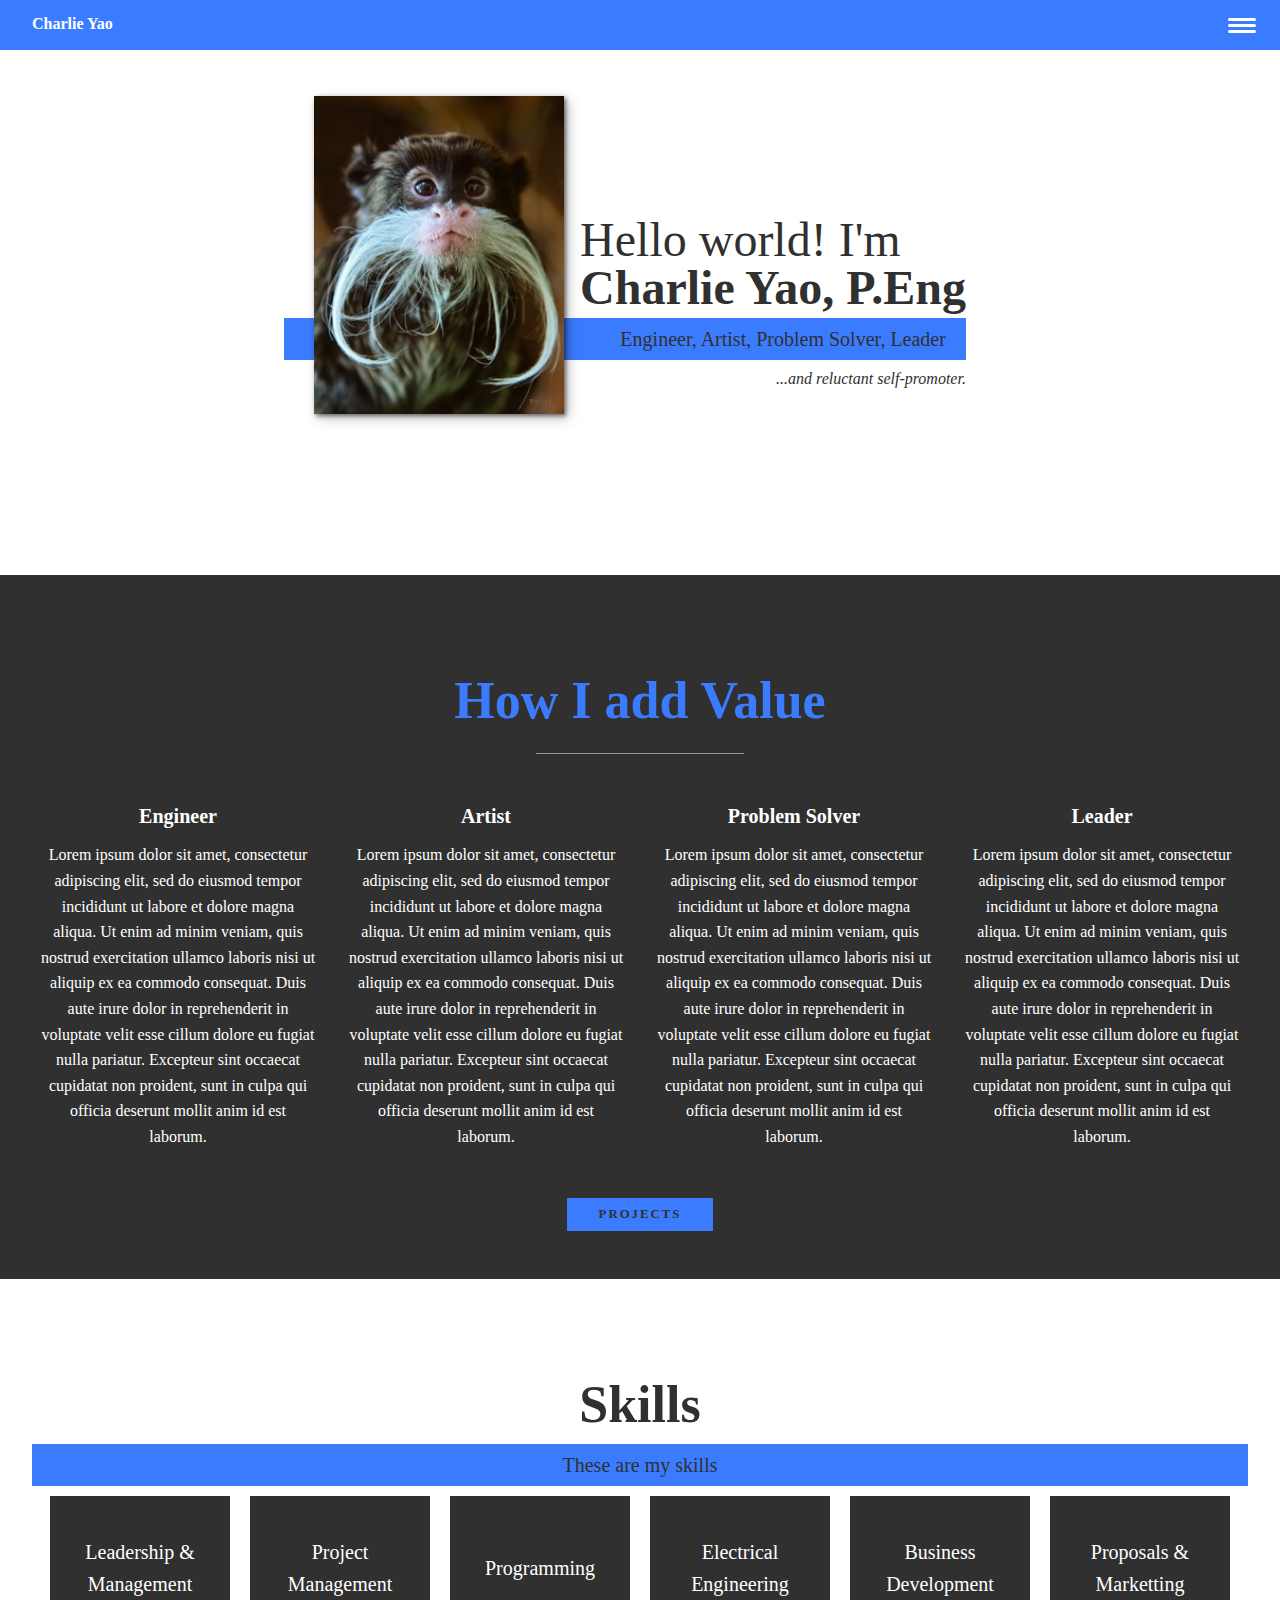
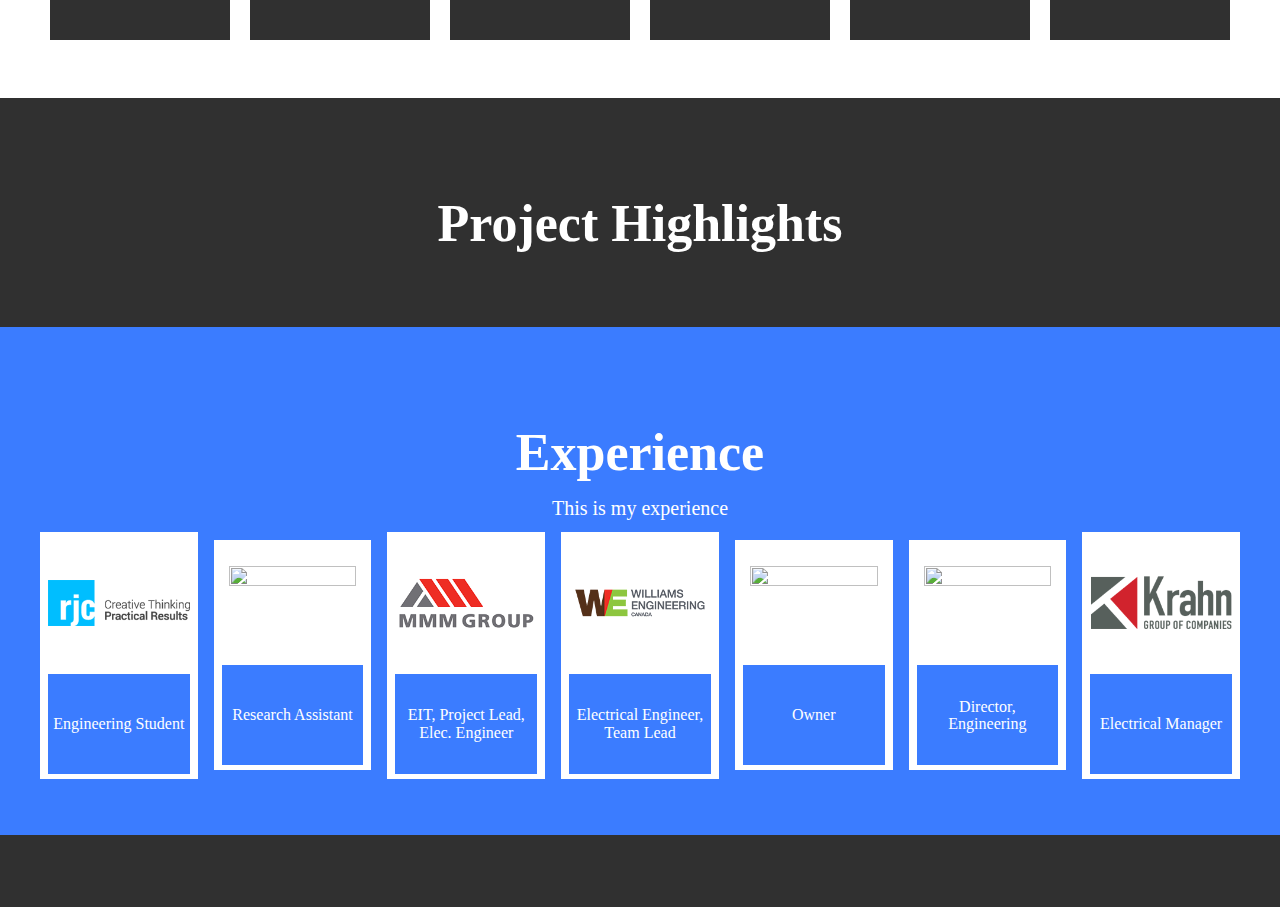
==== Index.html @ c40607ec "First GH commit" ====
<!DOCTYPE html>
<html lang= "en">
	<head>
		<meta charset="utf-8"/>
    <meta name="viewport" content="width=device-width, initial-scale=1.0"/>
    <meta http-equiv="X-UA-Compatible" content="ie=edge"/>
		<title>Charlie Yao</title>
		<link href="style_sheet.css" rel="stylesheet" type="text/css"/>
		<script src="https://kit.fontawesome.com/020c5d2908.js" crossorigin="anonymous"></script>
	</head>

	<body>

		<header>
			<div class= "container">

			<h1 class="logo"> Charlie Yao </h1>
			<button class="menu-toggle" role="button">

				<div class="hamburger"></div>

			</button>
			<nav class="site-nav site-nav--closed">
				<ul>
					<li><a href="#">Profile</a></li>
					<li><a href="#">Professional</a></li>
					<li><a href="#">Photography</a></li>
					<li><a href="#">Projects</a></li>
				</ul>
			</nav>
		</header>
		<main>

<!-- Introduction -->

			<section class = "intro" id="home">
				<h1 class="section__title section__title--intro">
						Hello world! I'm <strong> Charlie Yao, P.Eng </strong>
				</h1>
				<p class="section__subtitle section__subtitle--intro"> Engineer, Artist, Problem Solver, Leader</p>
				<p class="section__subtitle section__subtitle--subtext"> <em>...and reluctant self-promoter.</em></p>

				<img class = "intro__img" src="img\emperor-tamarin.jpg" alt="Portrait"/>

				<ul class = "intro__links">
					<li class="intro__link">
						<a class="intro__link" href="#">
							<i class="fas fa-phone-square"></i>
						</a>
					</li>
					<li class="intro__link">
						<a class="intro__link" href="#">
							<i class="fas fa-envelope-square"></i>
						</a>
					</li>
				<!-- </ul>
				<ul class="socialM-links"> -->
					<li class="intro__socialM-links__item">
						<a class="intro__socialM-links__item" href="https://www.linkedin.com/in/charlie-yao-38756723/" target="_blank">
							<i class="fab fa-linkedin"></i>
						</a>
					</li>
					<li class="intro__socialM-links__item">
						<a class="intro__socialM-links__item" href="https://github.com/yao-charlie" target="_blank">
							<i class="fab fa-github"></i>
						</a>
					</li>
				</ul>
			</section>

<!-- Characteristics -->
			<section class = "character" id="character">
				<h2 class = "section__title section__title--character"> How I add Value </h2>

				<div class = "character_slides">
					<div class = "character_slide">
						<h3>Engineer</h3>
						<p>Lorem ipsum dolor sit amet, consectetur adipiscing elit, sed do eiusmod tempor incididunt ut labore et dolore magna aliqua. Ut enim ad minim veniam, quis nostrud exercitation ullamco laboris nisi ut aliquip ex ea commodo consequat. Duis aute irure dolor in reprehenderit in voluptate velit esse cillum dolore eu fugiat nulla pariatur. Excepteur sint occaecat cupidatat non proident, sunt in culpa qui officia deserunt mollit anim id est laborum.</p>
					</div>

					<div class = "character_slide">
						<h3>Artist</h3>
						<p>Lorem ipsum dolor sit amet, consectetur adipiscing elit, sed do eiusmod tempor incididunt ut labore et dolore magna aliqua. Ut enim ad minim veniam, quis nostrud exercitation ullamco laboris nisi ut aliquip ex ea commodo consequat. Duis aute irure dolor in reprehenderit in voluptate velit esse cillum dolore eu fugiat nulla pariatur. Excepteur sint occaecat cupidatat non proident, sunt in culpa qui officia deserunt mollit anim id est laborum.</p>
					</div>

					<div class = "character_slide">
						<h3>Problem Solver</h3>
						<p>Lorem ipsum dolor sit amet, consectetur adipiscing elit, sed do eiusmod tempor incididunt ut labore et dolore magna aliqua. Ut enim ad minim veniam, quis nostrud exercitation ullamco laboris nisi ut aliquip ex ea commodo consequat. Duis aute irure dolor in reprehenderit in voluptate velit esse cillum dolore eu fugiat nulla pariatur. Excepteur sint occaecat cupidatat non proident, sunt in culpa qui officia deserunt mollit anim id est laborum.</p>
					</div>

					<div class = "character_slide">
						<h3>Leader</h3>
						<p>Lorem ipsum dolor sit amet, consectetur adipiscing elit, sed do eiusmod tempor incididunt ut labore et dolore magna aliqua. Ut enim ad minim veniam, quis nostrud exercitation ullamco laboris nisi ut aliquip ex ea commodo consequat. Duis aute irure dolor in reprehenderit in voluptate velit esse cillum dolore eu fugiat nulla pariatur. Excepteur sint occaecat cupidatat non proident, sunt in culpa qui officia deserunt mollit anim id est laborum.</p>
					</div>
				</div>
				<a href="#character" class="btn">Projects</a>
			</section>

<!-- Skills -->
			<section class = "skills" id="skills">
				<h2 class="section__title section__title--skills"> Skills </h2>
				<p class = "section__subtitle section__subtitle--skills">These are my skills</p>
				<div class = "skills__body">


 					<!-- <p class = "skills__item"> Code </p>

				  <p class = "skills__item"> Project Management </p>

					<p class = "skills__item"> Business Development </p>

				 	<p class = "skills__item"> Electrical Engineering</p>

					<p class = "skills__item"> Proposals </p>

					<p class = "skills__item"> Management </p> -->

					<div class = "skills__item" onclick="openLBox('skills__content__lightbox'); currentLBContent('skills__content__lightbox', 'skills__lightBox__container', 1)">
						<p>Leadership & Management</p>
					</div>
					<div class = "skills__item" onclick="openLBox('skills__content__lightbox'); currentLBContent('skills__content__lightbox', 'skills__lightBox__container', 2)">
						<p>Project Management</p>
					</div>
					<div class = "skills__item" onclick="openLBox('skills__content__lightbox'); currentLBContent('skills__content__lightbox', 'skills__lightBox__container', 3)">
						<p>Programming</p>
					</div>
					<div class = "skills__item" onclick="openLBox('skills__content__lightbox'); currentLBContent('skills__content__lightbox', 'skills__lightBox__container', 4)">
						<p>Electrical Engineering</p>
					</div>
					<div class = "skills__item" onclick="openLBox('skills__content__lightbox'); currentLBContent('skills__content__lightbox', 'skills__lightBox__container', 5)">
						<p>Business Development</p>
					</div>
					<div class = "skills__item" onclick="openLBox('skills__content__lightbox'); currentLBContent('skills__content__lightbox', 'skills__lightBox__container', 6)">
						<p>Proposals & Marketting</p>
					</div>


					<div id = 'skills__content__lightbox' class = lightBox onclick="closeLBox('skills__content__lightbox')">
						<div class = "skills__lightBox__container lightBox__container">
							<div class = "lightBox__container__window">
								<p class ="lightBox__container__title">Leadership & Management</p>
								<div class = "lightBox__container__content">
									<div class = "lightBox__container__item">
										<ul>
											<li>1</li>
											<li>2</li>
										</ul>
									</div>
									<div class = "lightBox__container__item">
										<ul>
											<li>1</li>
											<li>2</li>
										</ul>
									</div>

								</div>
							</div>
						</div>

						<div class = "skills__lightBox__container lightBox__container">
							<div class = "lightBox__container__window">
								<p class ="lightBox__container__title">Project Management</p>
								<div class = "lightBox__container__content">
									<div class = "lightBox__container__item">
										<ul>
											<li>1</li>
											<li>2</li>
										</ul>
									</div>
									<div class = "lightBox__container__item">
										<ul>
											<li>1</li>
											<li>2</li>
										</ul>
									</div>
								</div>
							</div>
						</div>

						<div class = "skills__lightBox__container lightBox__container">
							<div class = "lightBox__container__window">
								<p class ="lightBox__container__title">Programming</p>
								<div class = "lightBox__container__content">
									<div class = "lightBox__container__item">
										<ul>
											<li>1</li>
											<li>2</li>
										</ul>
									</div>
									<div class = "lightBox__container__item">
										<ul>
											<li>1</li>
											<li>2</li>
										</ul>
									</div>
								</div>
							</div>
						</div>
						<div class = "skills__lightBox__container lightBox__container">
							<div class = "lightBox__container__window">
								<p class ="lightBox__container__title">Electrical Engineering</p>
								<div class = "lightBox__container__content">
									<div class = "lightBox__container__item">
										<ul>
											<li>1</li>
											<li>2</li>
										</ul>
									</div>
									<div class = "lightBox__container__item">
										<ul>
											<li>1</li>
											<li>2</li>
										</ul>
									</div>
								</div>
							</div>
						</div>
						<div class = "skills__lightBox__container lightBox__container">
							<div class = "lightBox__container__window">
								<p class ="lightBox__container__title">Business Development</p>
								<div class = "lightBox__container__content">
									<div class = "lightBox__container__item">
										<ul>
											<li>1</li>
											<li>2</li>
										</ul>
									</div>
									<div class = "lightBox__container__item">
										<ul>
											<li>1</li>
											<li>2</li>
										</ul>
									</div>
								</div>
							</div>
						</div>
						<div class = "skills__lightBox__container lightBox__container">
							<div class = "lightBox__container__window">
								<p class ="lightBox__container__title">Proposals & Marketting</p>
								<div class = "lightBox__container__content">
									<div class = "lightBox__container__item">
										<ul>
											<li>1</li>
											<li>2</li>
										</ul>
									</div>
									<div class = "lightBox__container__item">
										<ul>
											<li>1</li>
											<li>2</li>
										</ul>
									</div>
								</div>
							</div>
						</div>
					</div>

				</div>
			</section>


<!-- Projects -->
			<section class = "projects" id="projects">
				<h2 class="section__title section__title--projects"> Project Highlights </h2>
				<!-- <p class = "section__subtitle section__subtitle--projects">Here are my projects</p> -->
				<div class = "projects__body">

					<!-- Project item 1 -->
					<a href="#" class = "projects__item">
						<img src="https://picsum.photos/400?random=1" alt="" class="projects__img">
					</a>

					<!-- Project item 2 -->
					<a href="#" class = "projects__item">
						<img src="https://picsum.photos/400?random=2" alt="" class="projects__img">
					</a>

					<!-- Project item 3 -->
					<a href="#" class = "projects__item">
						<img src="https://picsum.photos/400?random=3" alt="" class="projects__img">
					</a>

					<!-- Project item 4 -->
					<a href="#" class = "projects__item">
						<img src="https://picsum.photos/400?random=4" alt="" class="projects__img">
					</a>

					<!-- Project item 5 -->
					<a href="#" class = "projects__item">
						<img src="https://picsum.photos/400?random=5" alt="" class="projects__img">
					</a>

					<!-- Project item 6 -->
					<a href="#" class = "projects__item">
						<img src="https://picsum.photos/400?random=6" alt="" class="projects__img">
					</a>
				</div>
			</section>


<!-- Experience -->
			<section class = "experience" id="experience">
				<h2 class="section__title section__title--experience"> Experience </h2>
				<p class = "section__subtitle section__subtitle--experience">This is my experience</p>
				<div class = "experience__body">

					<div class = "experience__item" onclick="openLBox('experience__content__lightbox'); currentLBContent('experience__content__lightbox', 'experience__lightBox__container', 1)">
						<div>
							<img src="ext_logos\RJC.png" alt="" class="experience__img">
						</div>
						<div class="experience__subitem">
							<div class="experience__subitem__text">
								<p>Engineering Student</p>
							</div>
						</div>
					</div>

					<div class = "experience__item" onclick="openLBox('experience__content__lightbox'); currentLBContent('experience__content__lightbox', 'experience__lightBox__container', 2)">
						<div>
							<img class="experience__img" id="Logo__UBC" src="ext_logos\UBC.png" alt="" >
						</div>
						<div class="experience__subitem">
							<div class="experience__subitem__text">
								<p>Research Assistant</p>
							</div>
						</div>
					</div>

					<div class = "experience__item" onclick="openLBox('experience__content__lightbox'); currentLBContent('experience__content__lightbox', 'experience__lightBox__container', 3)">
						<div>
							<img src="ext_logos\MMMGroup.png" alt="" class="experience__img">
						</div>
						<div class="experience__subitem">
							<div class="experience__subitem__text">
								<p>EIT, Project Lead,	Elec. Engineer </p>
							</div>
						</div>
					</div>

					<div class = "experience__item" onclick="openLBox('experience__content__lightbox'); currentLBContent('experience__content__lightbox', 'experience__lightBox__container', 4)">
						<div>
							<img src="ext_logos\WilliamsEngineering.png" alt="" class="experience__img">
						</div>
						<div class="experience__subitem">
							<div class="experience__subitem__text">
								<p>Electrical Engineer,	Team Lead</p>
							</div>
						</div>
					</div>

					<div class = "experience__item" onclick="openLBox('experience__content__lightbox'); currentLBContent('experience__content__lightbox', 'experience__lightBox__container', 5)">
						<div>
							<img src="ext_logos\CYao.png" alt="" class="experience__img">
						</div>
						<div class="experience__subitem">
							<div class="experience__subitem__text">
								<p>Owner</p>
							</div>
						</div>
					</div>

					<div class = "experience__item" onclick="openLBox('experience__content__lightbox'); currentLBContent('experience__content__lightbox', 'experience__lightBox__container', 6)">
						<div>
							<img src="ext_logos\Omicron.png" alt="" class="experience__img">
						</div>
						<div class="experience__subitem">
							<div class="experience__subitem__text">
								<p>Director, Engineering</p>
							</div>
						</div>
					</div>

					<div class = "experience__item" onclick="openLBox('experience__content__lightbox'); currentLBContent('experience__content__lightbox', 'experience__lightBox__container', 7)">
						<div>
							<img src="ext_logos\krahn.png" alt="" class="experience__img">
						</div>
						<div class="experience__subitem">
							<div class="experience__subitem__text">
								<p>Electrical Manager</p>
							</div>
						</div>
					</div>

					<div id = 'experience__content__lightbox' class = lightBox onclick="closeLBox('experience__content__lightbox')">
						<div class = "experience__lightBox__container lightBox__container">
							<div class = "lightBox__container__window">
								<p class ="lightBox__container__title">Reed Jones Christoffersen, Consulting Engineers</p>
								<div class = "lightBox__container__content">
									<div class = "lightBox__container__item">
										<ul>
											<li>1</li>
											<li>2</li>
										</ul>
									</div>
									<div class = "lightBox__container__item">
										<ul>
											<li>1</li>
											<li>2</li>
										</ul>
									</div>
								</div>
							</div>
						</div>
						<div class = "experience__lightBox__container lightBox__container">
							<div class = "lightBox__container__window">
								<p class ="lightBox__container__title">University of British Columbia</p>
								<div class = "lightBox__container__content">
									<div class = "lightBox__container__item">
										<ul>
											<li>1</li>
											<li>2</li>
										</ul>
									</div>
									<div class = "lightBox__container__item">
										<ul>
											<li>1</li>
											<li>2</li>
										</ul>
									</div>
								</div>
							</div>
						</div>
						<div class = "experience__lightBox__container lightBox__container">
							<div class = "lightBox__container__window">
								<p class ="lightBox__container__title">MMM Group Ltd.</p>
								<div class = "lightBox__container__content">
									<div class = "lightBox__container__item">
										<ul>
											<li>1</li>
											<li>2</li>
										</ul>
									</div>
									<div class = "lightBox__container__item">
										<ul>
											<li>1</li>
											<li>2</li>
										</ul>
									</div>
								</div>
							</div>
						</div>
						<div class = "experience__lightBox__container lightBox__container">
							<div class = "lightBox__container__window">
								<p class ="lightBox__container__title">Williams Engineering Canada</p>
								<div class = "lightBox__container__content">
									<div class = "lightBox__container__item">
										<ul>
											<li>1</li>
											<li>2</li>
										</ul>
									</div>
									<div class = "lightBox__container__item">
										<ul>
											<li>1</li>
											<li>2</li>
										</ul>
									</div>
								</div>
							</div>
						</div>
						<div class = "experience__lightBox__container lightBox__container">
							<div class = "lightBox__container__window">
								<p class ="lightBox__container__title">CYao Photography</p>
								<div class = "lightBox__container__content">
									<div class = "lightBox__container__item">
										<ul>
											<li>1</li>
											<li>2</li>
										</ul>
									</div>
									<div class = "lightBox__container__item">
										<ul>
											<li>1</li>
											<li>2</li>
										</ul>
									</div>
								</div>
							</div>
						</div>
						<div class = "experience__lightBox__container lightBox__container">
							<div class = "lightBox__container__window">
								<p class ="lightBox__container__title">Omicron - Architectural, Engineering, Construction</p>
								<div class = "lightBox__container__content">
									<div class = "lightBox__container__item">
										<ul>
											<li>1</li>
											<li>2</li>
										</ul>
									</div>
									<div class = "lightBox__container__item">
										<ul>
											<li>1</li>
											<li>2</li>
										</ul>
									</div>
								</div>
							</div>
						</div>
						<div class = "experience__lightBox__container lightBox__container">
							<div class = "lightBox__container__window">
								<p class ="lightBox__container__title">Krahn Group - KD Electrical Ltd.</p>
								<div class = "lightBox__container__content">
									<div class = "lightBox__container__item">
										<ul>
											<li>1</li>
											<li>2</li>
										</ul>
									</div>
									<div class = "lightBox__container__item">
										<ul>
											<li>1</li>
											<li>2</li>
										</ul>
									</div>
								</div>
							</div>
						</div>

					</div>
				</div>
			</section>


		</main>

<!-- Footer -->
		<footer class="footer">

			<ul class = "footer__links">
				<li class="footer__link">
					<a class="footer__link" href="#">
						<i class="fas fa-phone-square"></i>
					</a>
				</li>
				<li class="footer__link">
					<a class="footer__link" href="#">
						<i class="fas fa-envelope-square"></i>
					</a>
				</li>
			<!-- </ul>

			<ul class = "footer__socialM-links"> -->
				<li class="footer__socialM-links__item">
					<a class="footer__socialM-links__item" href="https://www.linkedin.com/in/charlie-yao-38756723/" target="_blank">
						<i class="fab fa-linkedin"></i>
					</a>
				</li>
				<li class="footer__socialM-links__item">
					<a class="footer__socialM-links__item" href="https://github.com/yao-charlie" target="_blank">
						<i class="fab fa-github"></i>
					</a>
				</li>



			</ul>
		</footer>
		<script src="scripts\hamburger.js"></script>
		<script src="scripts\lightbox.js"></script>
	</body>
</html>
---- style_sheet.css ----
/* Table of Contents */
  /* Fonts */
  /* Custom Properties*/
  /* General */
  /* Typopgraphy */
  /* Buttons */
  /* Header */
  /* Navigation Bar */
  /* Intro */
  /* Characteristics */
  /* Skills */
  /* Projects */
  /* Experience */
  /* Specifics */




/*******
Fonts
*********/


/*******
 Custom Properties
*********/
*,
*::before,
*::after{
  box-sizing: border-box;
}

:root {
  --ff-primary: Tahoma;
  --ff-secondary: Times;

  --fw-reg: 300;
  --fw-bold: 900;

  --clr-light: #fff;
  --clr-dark: #303030;
  --clr-accent: #3b7cff;


  --fs-h1: 3rem;
  --fs-h2: 2.25rem;
  --fs-h3: 1.25rem;
  --fs-body: 1rem;
  --fs-subtext: .9rem;

  --bs: 0.25em 0.25em 0.75em rgba(0,0,0,.25),
        0.125em 0.125em 0.25em rgba(0,0,0,.5);

  --mq-1: 1000px;

}

@media (min-width: 750px){
  :root {
    --fs-h1: 3rem;
    --fs-h2: 3.25rem;
    --fs-h3: 1.25rem;
    --fs-body: 1rem;
  }
}

/*******
 General
*********/
section{
    padding: 3em 2em;
}

body {
  background: var(--clr-light);
  color: var(--clr-dark);
  margin: 0;
  font-family: var(--ff-primary);
  font-size: var(--fs-body);
  line-height: 1.6;
}


img{
  display: block;
  max-width: 100%;
}

strong {font-weight: var(--fw-bold)}

:focus {
  outline: 3px solid var(--clr-accent);
  outline-offset: 3px;
  z-index: 100;
}

/*******
 Buttons
*********/
.btn{
  display: inline-block;
  padding: .5em 2.5em;
  background: var(--clr-accent);
  color: var(--clr-dark);
  text-decoration: none;
  cursor: pointer;
  font-size: .8rem;
  text-transform: uppercase;
  letter-spacing: 2px;
  font-weight: var(--fw-bold);
  transition: transform 200ms ease-in-out;
}

.btn:hover{
  transform: scale(1.1);
}


.lightBox{
  display: none;
  position:fixed;
  z-index:50;
  background-color: rgba(0,0,0,.7);
  left:0;
  top:0;
  width: 100%;
  height: 100%;
  color: white;
  overflow: auto;
}

.lightBox__container{
  display: flex;
  justify-content: center;
  margin-top: 20%;
  margin-left: 10%;
  margin-right:10%;

}

@media (min-width: 1560px){
  .lightBox__container{
    margin-left: auto;
    margin-right:auto;
      max-width: 1300px;
  }
}

.lightBox__container__window{

  cursor: pointer;
  background-color: var(--clr-light);

}

.lightBox__container__title{
  color: var(--clr-light);
  font-size: var(--fs-h2);
  padding:1em;
  /* margin-bottom: 1em; */
  line-height: 110%;
  background: var(--clr-accent);
}

/* .lightBox__container__title::after{
  content: '';
  display: block;
  width: 6em;
  height: 1px;
  margin: 0.5em auto 1em;
  background: var(--clr-accent);
  opacity: 0.5;
} */

.lightBox__container__content{
  display: grid;
  grid-template-columns: repeat(auto-fit, minmax(200px, 1fr));
  max-width: 1200px;
  margin-left: auto;
  margin-right: auto;
  justify-content: center;
  color: var(--clr-dark);
}

.lightBox__container__item{

}

/*******
 Typopgraphy
*********/
h1,
h2,
h3 {
  line-height: 1;
  margin: 0;
}

h1 { font-size: var(--fs-h1)}
h2 { font-size: var(--fs-h2)}
h3 { font-size: var(--fs-h3)}

.section__title{
  margin-top:1em;
  margin-bottom: .25em;
}

.section__title--intro{
  font-weight: var(--fw-reg);
}

.section__title--intro strong{
  display: block;
}

.section__subtitle{
  margin:0;
  font-size: var(--fs-h3);
}

.section__subtitle--intro,
.section__subtitle--skills{
  background: var(--clr-accent);
  padding: .25em 1em;
  font-family: var(--ff-secondary);
}

.section__subtitle--subtext{
margin-bottom: 1em;
font-size: var(--fs-body);
}

.section__subtitle--projects{
  color:var(--clr-accent);
  font-weight: var(--fw-bold);
  margin-bottom: 2em;
}



/*******
 Header
*********/

.container {
  width: 95%;
  /* max-width: 1000px; */
  margin: 0 auto;


}

header {
  background: var(--clr-accent);
  color: var(--clr-light);
  padding: 1em 0 1.1em;
  position: fixed;
  min-width: 100%;
  max-width: 100%;
  z-index: 98;
  /* padding-bottom: 1em; */

}

header::after {
  content: "";
  clear: both;
  display: block;
}

.logo {
  float: left;
  font-size: 1rem;
  margin: 0;
  font-weight: 700;
}

.logo span {
  font-weight: 400;
}



/*******
Navigation Bar
*********/


.site-nav {
  position: fixed;
  top: 0;
  right: 0%;
  bottom: 0;
  width: 100%;
  background: var(--clr-accent);
  transform: translateX(100%);
  transition: transform ease-in-out 750ms;
  z-index:98;
}
.site-nav--open {
  transform: translateX(0);
}

@supports (clip-path: circle(0px)) {
  .site-nav {
    transform: none;
    clip-path: circle(0px at top right);
    transition: clip-path ease-in-out 700ms;
  }

  .site-nav.site-nav--closed {
    transition-delay: 200ms;
  }

  .site-nav--open {
    clip-path: circle(250% at top right);
  }
}

.site-nav ul {
  margin: 0;
  padding: 0;
  height: 100%;
  list-style: none;
  display: flex;
  flex-direction: column;
  justify-content: stretch;
}

.site-nav li {
  height: 100%;
}

.site-nav li:not(:last-child) {
  border-bottom: 1px solid var(--clr-light);
}

.site-nav a {
  color: var(--clr-dark);
  display: block;
  text-transform: uppercase;
  text-decoration: none;
  height: 100%;
  display: flex;
  align-items: center;
  justify-content: center;
  font-size: var(--fs-h3);
}

.site-nav a:hover,
.site-nav a:focus {
  background: var(--clr-dark);
  color: var(--clr-light);
}

.site-nav--icon {
  display: inline-block;
  font-size: 1.5em;
  margin-right: 1em;
  width: 1.1em;
  text-align: right;
  color: rgba(255, 255, 255, 0.4);
}

.menu-toggle {
  display: block;
  font-size: 1rem;
  border: 0;
  background: 0;
  padding: 1em;
  position: absolute;
  top: 0.5em;
  right: 0.5em;
  cursor: pointer;
  z-index: 99;
}

.menu-toggle:focus {
  outline: 2px solid var(--clr-dark);
}

.menu-toggle:hover{
  transform: scale(120%);
}

.open:focus {
  outline: 2px solid var(--clr-light);
}

.hamburger,
.hamburger::before,
.hamburger::after {
  content: "";
  display: block;
  background: var(--clr-light);
  height: 3px;
  width: 1.75em;
  border-radius: 3px;
  transition: transform ease-in-out 500ms, opacity linear 300ms;

}

.hamburger::before {
  transform: translateY(-6px);
}

.hamburger::after {
  transform: translateY(3px);
}

.hamburger:hover {
  /* transform: scale(130%); */
}

.open .hamburger {
  transform: rotate(45deg);
    z-index: 99;
}

.open .hamburger::before {
  opacity: 0;
}

.open .hamburger::after {
  transform: translateY(-3px) rotate(-90deg);
}

:root { --bezier: cubic-bezier(.34,.05,.52,1) }

/* demo 01 */
.menu-toggle {
  transition: transform var(--bezier) 250ms;
}

.menu-toggle.open:hover {
  transform: scale(1.2);
}

.site-nav a {
  transition: background var(--bezier) 150ms;
}

.open.menu-toggle:hover .hamburger  {
  transform: rotate(1.125turn);
}

.open .hamburger {
  transform: rotate(45deg);
}

/* for demo 2 */

.site-nav li {
  opacity: 0;
  transition: opacity 350ms linear;
}

.site-nav--open li {
  animation: fadeIn var(--bezier) 750ms forwards;
}

.site-nav--open li:nth-child(1) { animation-delay: 100ms; }
.site-nav--open li:nth-child(2) { animation-delay: 200ms; }
.site-nav--open li:nth-child(3) { animation-delay: 300ms; }
.site-nav--open li:nth-child(4) { animation-delay: 400ms; }
.site-nav--open li:nth-child(5) { animation-delay: 500ms; }

@keyframes fadeIn {
  0% { opacity: 0; transform: translateX(200px)}
  75% {opacity: .9; transform: translateX(0) }
  100% { opacity: 1; transform: translateX(0) }
}

@keyframes fadeOut {
  0% {  opacity: 1; transform: translateX(0); }
  70% { opacity: 0.1; }
  100% { opacity: 0; transform: translateX(500px)}
}

.site-nav--closed li {
  opacity: 1;
  animation: fadeOut var(--bezier) 500ms forwards;
}

.site-nav--closed li:nth-child(1) { animation-delay: 500ms; }
.site-nav--closed li:nth-child(2) { animation-delay: 400ms; }
.site-nav--closed li:nth-child(3) { animation-delay: 300ms; }
.site-nav--closed li:nth-child(4) { animation-delay: 200ms; }
.site-nav--closed li:nth-child(5) { animation-delay: 100ms; }


/*******
Intro
*********/

.intro {
  position:relative;
}

.intro__img{
  box-shadow: var(--bs);
  margin-left: auto;
  margin-right: auto;
}

.section__subtitle--subtext {
  text-align: right;
}

.intro a{
  color: inherit;
  text-decoration: none;
}

.intro__links,
.intro__socialM-links{
  list-style: none;
  display: flex;
  justify-content: center;
  margin:0em 0;
  padding: 1em;
  color: var(--clr-accent);
  font-size: var(--fs-h3);
}

.intro__link,
.intro__socialM-links__item {
  margin: 0 .2em;
}

.intro__link:hover,
.intro__socialM-links__item:hover {
  opacity: .7;
}



@media (min-width: 750px){
  .intro{
    padding-top: 6em;
    display: grid;
    width: min-content;
    margin:0 auto;
    grid-column-gap: 1em;
    grid-template-areas:
    "img title"
    "img subtitle";
    grid-template-columns: min-content max-content;
  }

  .intro__links,
  .intro__socialM-links{
    list-style: none;
    display: flex;
    justify-content: center;
    margin:0em 0;
    padding: 1em;
    position: relative;
    top: -2em;
  }

  .intro__img{
    grid-area: img;
    min-width: 250px;
    position: relative;
    z-index: 2;
  }

  .section__title--intro{
    margin-top: 1.5em;
    margin-bottom: 0;
    position: relative;
    top: 1em;

  }

  .section__subtitle--intro{
    align-self: start;
    grid-column: -1/1;
    grid-row: 2;
    text-align: right;
    position: relative;
    left: -1.5em;
    width: calc(100% + 1.5em);
  }

  .section__subtitle--subtext {
    align-self: start;
    grid-column: -1/1;
    grid-row: 3;
    position: relative;
    top: -3em;
  }

}

/*******
Characteristics
*********/

.character{
  background-color: var(--clr-dark);
  background-image: url(./img/DSC_0645.JPG);
  background-attachment: fixed;
  background-position: center;
  background-repeat: no-repeat;
  background-size: cover;
  background-blend-mode: multiply;
  color: var(--clr-light);
  text-align: center;
}

.section__title--character{
  color: var(--clr-accent);
  position: relative;
}

.section__title--character::after{
  content: '';
  display: block;
  width: 4em;
  height: 1px;
  margin: 0.5em auto 1em;
  background: var(--clr-light);
  opacity: 0.5;
}

.character_slides{
  margin-bottom: 2em;
}

.character_slide{
  max-width: 65ch;
  margin: 0 auto;
}

@media (min-width: 1000px) {
  .character_slides{
    display: flex;
    max-width: 1200px;
    margin-left: auto;
    margin-right: auto;
  }

  .character_slide + .character_slide{
    margin-left: 2em;
  }

}

/*******
Skills
*********/

.skills{
  background-color: var(--clr-light);
  text-align: center;

}

.skills__body{
  display: grid;
  grid-template-columns: repeat(auto-fit, minmax(165px, 1fr));
  max-width: 1200px;
  margin: 0 auto;
  justify-content: center;
}

.skills__item{
  display: flex;
  align-items: center;
  justify-content: center;
  max-width: 200px;
  font-size: var(--fs-h3);
  background-color: var(--clr-dark);
  color: var(--clr-light);
  margin: .5em;
  padding: 1em;
  min-height: 100px;
  vertical-align: middle;
  transition:
    transform 300ms cubic-bezier(.5, 0, .5, 1),
    opacity 250ms linear;
}

/* .skills__item__content{
  max-width: 400px;
  min-height: 100px;
  display: flex;
  font-size: var(--fs-h3);
  margin: 1em;
  padding: .5em;
  background: var(--clr-accent);
  color: var(--clr-light);
  z-index: -2;
  opacity: 0;
  transition:
    transform 750ms cubic-bezier(.5, 0, .5, 1),
    opacity 250ms linear;
} */

.skills__item:hover{
  transform: scale(1.1);
  cursor: pointer;
}

/* .skills__lightbox__content{
  font-size: var(--fs-h3);
} */

/*******
Projects
*********/

.projects{
  background-color: var(--clr-dark);
  color: var(--clr-light);
  text-align: center;
}


.projects__body{
  display:grid;
  grid-template-columns: repeat(auto-fit, minmax(165px, 1fr));
  max-width: 1200px;
  margin: 0 auto;
}

.projects__item{
  background: var(--clr-accent);
  overflow: hidden;
  margin:.5rem;
  max-width: 400px;

}

.projects__img{
  transition:
    transform 750ms cubic-bezier(.5, 0, .5, 1),
    opacity 250ms linear;

}
.projects__img:hover,
.projects__item:focus .projects__img{
  transform: scale(1.1);
  opacity: .75;

}

/*******
Experience
*********/

.experience{
  background-color: var(--clr-accent);
  text-align: center;
  color: var(--clr-light);
}

.experience__body{
  display: grid;
  grid-template-columns: repeat(auto-fit, minmax(140px, 1fr));
  max-width: 1280px;
  margin: 0 auto;
  align-items: center;
  justify-content: center;
}

.experience__img{

  width: 90%;
  height: 90%;
  margin: 0 auto;
}


.experience__item{
  display: grid;
  align-items: center;
  max-width: 400px;
  max-height: 400px;
  font-size: var(--fs-h3);
  background-color: var(--clr-light);
  color: var(--clr-dark);
  margin: .5rem;
  /* margin-top: auto;
  margin-bottom: 0; */
  padding: 0em;
  min-height:230px;
  vertical-align: middle;
  position:relative;
  transition:
    transform 300ms cubic-bezier(.5, 0, .5, 1),
    opacity 250ms linear;

}


.experience__item:hover{
  transform: scale(1.1);
  cursor: pointer;
}

/* .experience__subitem__img2{
  display:flex;
  justify-content: center;
  align-items: center;
} */
/* .experience__subitem__img2{
margin-top: auto;
margin-bottom: auto;
} */

/* .experience__subitem__img::after{
  content: '';
  display: block;
  width: 2em;
  height: 1px;
  margin: 0.5em auto 1em;
  background: var(--clr-light);
  opacity: 0.5;
} */

.experience__subitem{
  /* text-align: center; */

  margin-top: auto;
  margin-left: 5px;
  margin-right: 5px;


}

.experience__subitem__text{
  display: flex;
  justify-content: center;
  align-items: center;
  line-height: 110%;
  font-size: var(--fs-body);
  margin-top: auto;
  margin: 0 3px 5px 3px;
  padding: 5px;
  background: var(--clr-accent);
  color: var(--clr-light);
  min-height: 100px;

}

/* #Logo__UBC{
  width: 60%;
  height: 60%;
} */

/*******
Footer
*********/

.footer {
  background: var(--clr-dark);
  color: var(--clr-light);
  text-align:center;
  padding: 2.5em, 0;
  font-size: var(--fs-h3);
}

.footer a{
  color: inherit;
  text-decoration: none;
}

.footer__link:hover,
.footer__socialM-links__item:hover {
  opacity: .7;
}

.footer__links,
.footer__socialM-links{
  list-style: none;
  display: flex;
  justify-content: center;
  margin:0em 0;
  padding: 1em;
}

.footer__link,
.footer__socialM-links__item {
  margin: 0 .2em;
  /* padding: .1em; */
}


/*******
 Specifics
*********/
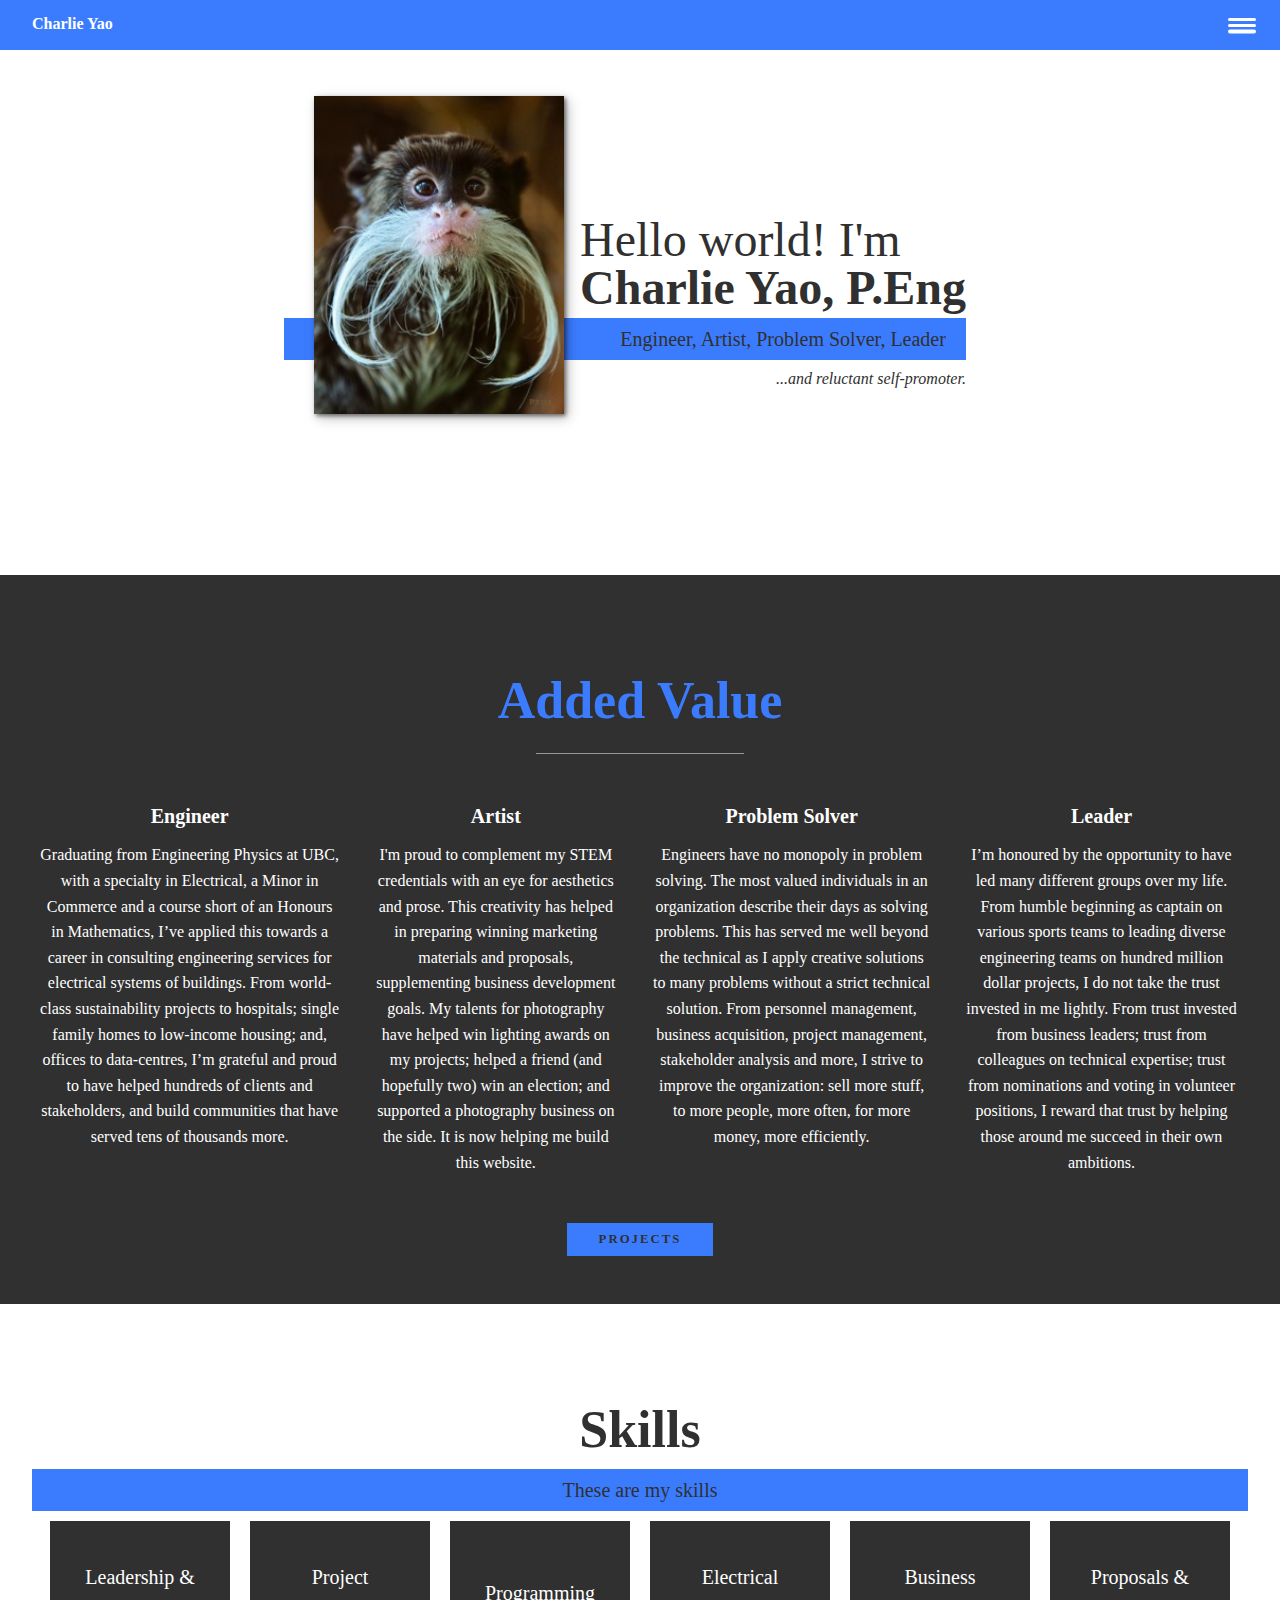
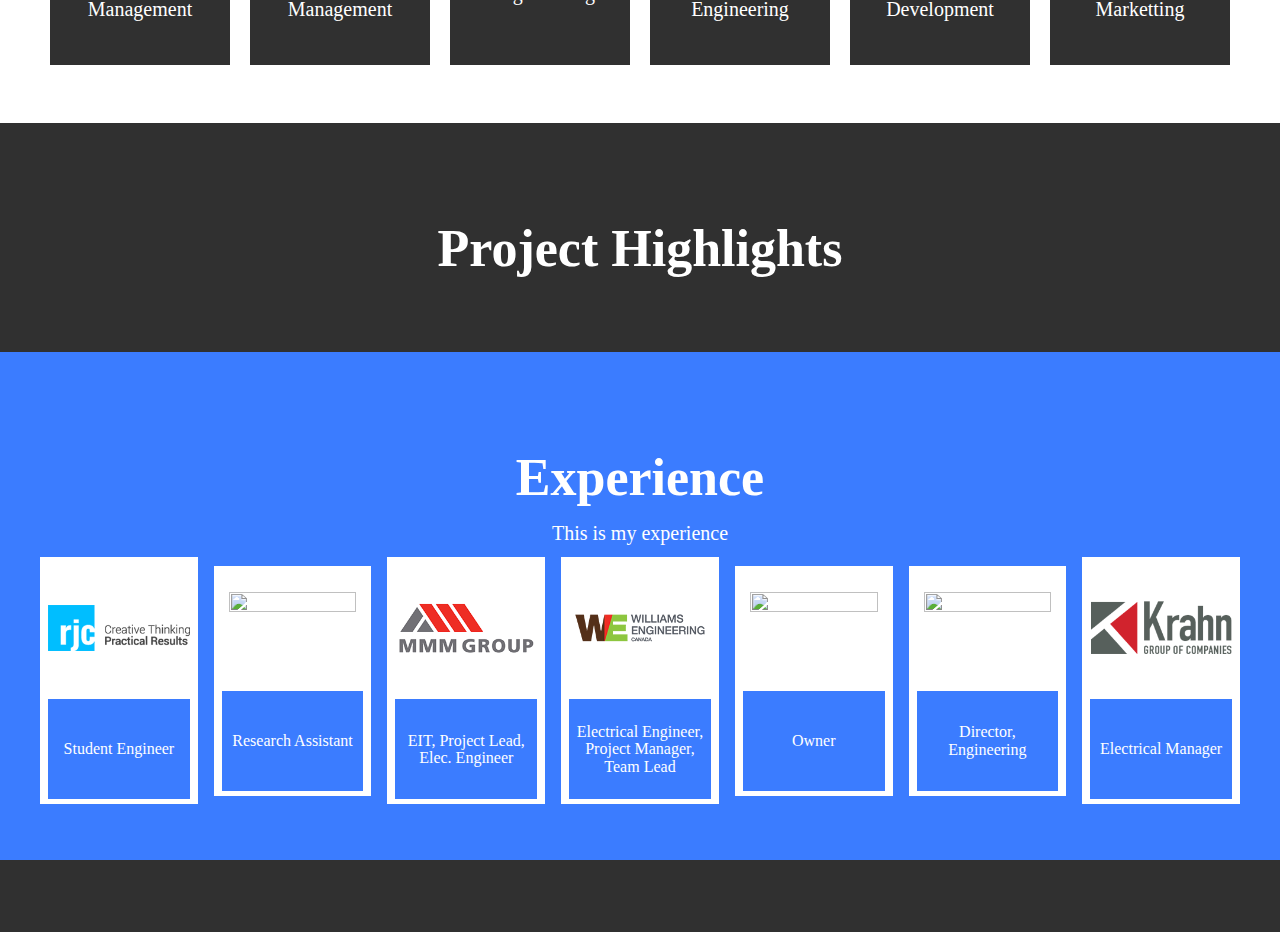
==== commit fd3e49ea: "Copy added. Template page added. Footer to bottom adjusted. Headers adjusted for lightboxes. Hamburg" ====
--- a/Index.html
+++ b/Index.html
@@ -9,12 +9,37 @@
 		<script src="https://kit.fontawesome.com/020c5d2908.js" crossorigin="anonymous"></script>
 	</head>
 
+<!-- TODO List -->
+<!--
+-Implement keyboard accessibility for lightboxes. Possibly use: <a href="#" onClick="return false;">
+-Implement phone/email links
+-Create project profile template, possibly script headers/footer/hamburger nav
+
+-Copy for highlighted projects:
+	-IHSC
+	-WIDC
+	-UniverCity Childcare
+	-UBC Supermileage
+	-Ecole au Coeur de L'ile?
+	-General Code?
+	-CYAO Photography website/business?
+	-Photography for Bowinn/Keith?
+	-Iceland trip?
+	-MTL/NYC trip?
+	-SEA trip?
+	-Misc Food?
+-->
+
+
+
 	<body>
-
+	<div id="page-container">
+	<div id="content-wrap">
 		<header>
 			<div class= "container">
 
-			<h1 class="logo"> Charlie Yao </h1>
+			<h1 class="logo"><a class="link_subtle" href="index.html">Charlie Yao</a></h1>
+
 			<button class="menu-toggle" role="button">
 
 				<div class="hamburger"></div>
@@ -70,27 +95,27 @@
 
 <!-- Characteristics -->
 			<section class = "character" id="character">
-				<h2 class = "section__title section__title--character"> How I add Value </h2>
+				<h2 class = "section__title section__title--character"> Added Value </h2>
 
 				<div class = "character_slides">
 					<div class = "character_slide">
 						<h3>Engineer</h3>
-						<p>Lorem ipsum dolor sit amet, consectetur adipiscing elit, sed do eiusmod tempor incididunt ut labore et dolore magna aliqua. Ut enim ad minim veniam, quis nostrud exercitation ullamco laboris nisi ut aliquip ex ea commodo consequat. Duis aute irure dolor in reprehenderit in voluptate velit esse cillum dolore eu fugiat nulla pariatur. Excepteur sint occaecat cupidatat non proident, sunt in culpa qui officia deserunt mollit anim id est laborum.</p>
+						<p>Graduating from Engineering Physics at UBC, with a specialty in Electrical, a Minor in Commerce and a course short of an Honours in Mathematics, I’ve applied this towards a career in consulting engineering services for electrical systems of buildings. From world-class sustainability projects to hospitals; single family homes to low-income housing; and, offices to data-centres, I’m grateful and proud to have helped hundreds of clients and stakeholders, and build communities that have served tens of thousands more.</p>
 					</div>
 
 					<div class = "character_slide">
 						<h3>Artist</h3>
-						<p>Lorem ipsum dolor sit amet, consectetur adipiscing elit, sed do eiusmod tempor incididunt ut labore et dolore magna aliqua. Ut enim ad minim veniam, quis nostrud exercitation ullamco laboris nisi ut aliquip ex ea commodo consequat. Duis aute irure dolor in reprehenderit in voluptate velit esse cillum dolore eu fugiat nulla pariatur. Excepteur sint occaecat cupidatat non proident, sunt in culpa qui officia deserunt mollit anim id est laborum.</p>
+						<p>I'm proud to complement my STEM credentials with an eye for aesthetics and prose. This creativity has helped in preparing winning marketing materials and proposals, supplementing business development goals. My talents for photography have helped win lighting awards on my projects; helped a friend (and hopefully two) win an election; and supported a photography business on the side. It is now helping me build this website.</p>
 					</div>
 
 					<div class = "character_slide">
 						<h3>Problem Solver</h3>
-						<p>Lorem ipsum dolor sit amet, consectetur adipiscing elit, sed do eiusmod tempor incididunt ut labore et dolore magna aliqua. Ut enim ad minim veniam, quis nostrud exercitation ullamco laboris nisi ut aliquip ex ea commodo consequat. Duis aute irure dolor in reprehenderit in voluptate velit esse cillum dolore eu fugiat nulla pariatur. Excepteur sint occaecat cupidatat non proident, sunt in culpa qui officia deserunt mollit anim id est laborum.</p>
+						<p>Engineers have no monopoly in problem solving. The most valued individuals in an organization describe their days as solving problems. This has served me well beyond the technical as I apply creative solutions to many problems without a strict technical solution. From personnel management, business acquisition, project management, stakeholder analysis and more, I strive to improve the organization: sell more stuff, to more people, more often, for more money, more efficiently.</p>
 					</div>
 
 					<div class = "character_slide">
 						<h3>Leader</h3>
-						<p>Lorem ipsum dolor sit amet, consectetur adipiscing elit, sed do eiusmod tempor incididunt ut labore et dolore magna aliqua. Ut enim ad minim veniam, quis nostrud exercitation ullamco laboris nisi ut aliquip ex ea commodo consequat. Duis aute irure dolor in reprehenderit in voluptate velit esse cillum dolore eu fugiat nulla pariatur. Excepteur sint occaecat cupidatat non proident, sunt in culpa qui officia deserunt mollit anim id est laborum.</p>
+						<p>I’m honoured by the opportunity to have led many different groups over my life. From humble beginning as captain on various sports teams to leading diverse engineering teams on hundred million dollar projects, I do not take the trust invested in me lightly. From trust invested from business leaders; trust from colleagues on technical expertise; trust from nominations and voting in volunteer positions, I reward that trust by helping those around me succeed in their own ambitions.</p>
 					</div>
 				</div>
 				<a href="#character" class="btn">Projects</a>
@@ -116,7 +141,7 @@
 					<p class = "skills__item"> Management </p> -->
 
 					<div class = "skills__item" onclick="openLBox('skills__content__lightbox'); currentLBContent('skills__content__lightbox', 'skills__lightBox__container', 1)">
-						<p>Leadership & Management</p>
+						<p>Leadership & Management</a></p>
 					</div>
 					<div class = "skills__item" onclick="openLBox('skills__content__lightbox'); currentLBContent('skills__content__lightbox', 'skills__lightBox__container', 2)">
 						<p>Project Management</p>
@@ -138,18 +163,25 @@
 					<div id = 'skills__content__lightbox' class = lightBox onclick="closeLBox('skills__content__lightbox')">
 						<div class = "skills__lightBox__container lightBox__container">
 							<div class = "lightBox__container__window">
-								<p class ="lightBox__container__title">Leadership & Management</p>
-								<div class = "lightBox__container__content">
-									<div class = "lightBox__container__item">
-										<ul>
-											<li>1</li>
-											<li>2</li>
-										</ul>
-									</div>
-									<div class = "lightBox__container__item">
-										<ul>
-											<li>1</li>
-											<li>2</li>
+								<h2 class ="lightBox__container__title">Leadership & Management</h2>
+								<h3 class ="lightBox__container__subtitle2">Highlights and Achievements</h3>
+								<div class = "lightBox__container__content">
+									<div class = "lightBox__container__item">
+										<ul>
+											<li>Led technical teams of up to twenty people</li>
+											<li>Responsible for financial performance of multiple engineering teams</li>
+											<li>Responsible for hiring, resource planning, growth planning of multiple engineering teams</li>
+											<li>Responsible for bringing business in the door</li>
+											<li>Forman/informal training on organizational behaviour and incentive structures</li>
+											<li>Extensive research to improve ERP systems/software</li>
+										</ul>
+									</div>
+									<div class = "lightBox__container__item">
+										<ul>
+											<li>Professional responsibilities of Director, Manager, Team Lead, Mentor</li>
+											<li>Voted to be President of the Engineering Physics Student Society for 2007-2008</li>
+											<li>Voted to be Provincial Chair of the Association of Consulting Engineers Young Professional Group for 2014</li>
+											<li>Outreach and fundraising leader for the UBC Supermileage Team for 2005-2006</li>
 										</ul>
 									</div>
 
@@ -159,18 +191,22 @@
 
 						<div class = "skills__lightBox__container lightBox__container">
 							<div class = "lightBox__container__window">
-								<p class ="lightBox__container__title">Project Management</p>
-								<div class = "lightBox__container__content">
-									<div class = "lightBox__container__item">
-										<ul>
-											<li>1</li>
-											<li>2</li>
-										</ul>
-									</div>
-									<div class = "lightBox__container__item">
-										<ul>
-											<li>1</li>
-											<li>2</li>
+								<h2 class ="lightBox__container__title">Project Management</h2>
+								<h3 class ="lightBox__container__subtitle2">Methodology and Responsibilities</h3>
+								<div class = "lightBox__container__content">
+									<div class = "lightBox__container__item">
+										<ul>
+											<li>Focus on resource planning, scheduling and stakeholder requirements</li>
+											<li>Focus on value creation for clients</li>
+											<li>Formal/informal training and practice including topics such as Waterfall, Agile, Lean, Integrated Project Delivery methods</li>
+											<li>Extensive research to improve and implement project management systems/software</li>
+										</ul>
+									</div>
+									<div class = "lightBox__container__item">
+										<ul>
+											<li>Responsible for the PM duties for MMM Group's technical teams for the $200M IHSC Project</li>
+											<li>Responsible for hundreds of projects from preliminary design to building occupancy</li>
+											<li>Responsible for multi-displinary teams when required</li>
 										</ul>
 									</div>
 								</div>
@@ -179,18 +215,25 @@
 
 						<div class = "skills__lightBox__container lightBox__container">
 							<div class = "lightBox__container__window">
-								<p class ="lightBox__container__title">Programming</p>
-								<div class = "lightBox__container__content">
-									<div class = "lightBox__container__item">
-										<ul>
-											<li>1</li>
-											<li>2</li>
-										</ul>
-									</div>
-									<div class = "lightBox__container__item">
-										<ul>
-											<li>1</li>
-											<li>2</li>
+								<h2 class ="lightBox__container__title">Programming</h2>
+								<h3 class ="lightBox__container__subtitle2">Design Philosophy and Languages</h3>
+								<div class = "lightBox__container__content">
+									<div class = "lightBox__container__item">
+										<ul>
+											<li>Define the problem, break it down to modular components with flow charts</li>
+											<li>Define data structures and algorithms with trade-offs</li>
+											<li>Define languages and frameworks which may be most applicable</li>
+											<li>Identify existing resources which may be repurposed</li>
+											<li>Execute, debug, maintain and likely iterate frequently</li>
+										</ul>
+									</div>
+									<div class = "lightBox__container__item">
+										<ul>
+											<li>Formal training with C++ and Assembly</li>
+											<li>Comfort with Python, HTML, CSS</li>
+											<li>Past experience with Matlab, Mathematica.</li>
+											<li>Familiarity/exposure with Java, Javascript, C#, Ruby, misc. esoteric langauges such as Rockstar or SonicPi</li>
+											<li>Enough experience with polyglotism to understand commonalities in many languages: datatypes, function declarations, control flow, etc.</li>
 										</ul>
 									</div>
 								</div>
@@ -198,18 +241,30 @@
 						</div>
 						<div class = "skills__lightBox__container lightBox__container">
 							<div class = "lightBox__container__window">
-								<p class ="lightBox__container__title">Electrical Engineering</p>
-								<div class = "lightBox__container__content">
-									<div class = "lightBox__container__item">
-										<ul>
-											<li>1</li>
-											<li>2</li>
-										</ul>
-									</div>
-									<div class = "lightBox__container__item">
-										<ul>
-											<li>1</li>
-											<li>2</li>
+								<h2 class ="lightBox__container__title">Electrical Engineering</h2>
+								<h3 class ="lightBox__container__subtitle2">Design Skills and Methods</h3>
+								<div class = "lightBox__container__content">
+									<div class = "lightBox__container__item">
+										<ul>
+											<li>Liscensed Profession Engineer of EGBC (and formerly APEGA and PEO, resignation in good standing)</li>
+											<li>Application of Electrical and Building Codes</li>
+											<li>Load studies and analysis</li>
+											<li>Reliability and redundancy analysis and design</li>
+											<li>Aesthetic design considerations</li>
+											<li>Design respecting occupant health and safety</li>
+											<li>Condition assessments</li>
+											<li>Opinions on payback and cost analysis</li>
+										</ul>
+									</div>
+									<div class = "lightBox__container__item">
+										<ul>
+											<li>Design of power distribution systems</li>
+											<li>Design of lighting systems</li>
+											<li>Design of life-safety systems (fire alarm, EM lighting, etc)</li>
+											<li>Design of distribution for information and communications technology systems</li>
+											<li>Design of electronic security systems (access control, intrusion alarm, CCTV)</li>
+											<li>Design of special systems: hazardous location, EM & UPS power, healthcare power safety</li>
+											<li>Leading sustainability design and LEED<sup>®</sup> AP BD+C Accrediation</li>
 										</ul>
 									</div>
 								</div>
@@ -217,18 +272,26 @@
 						</div>
 						<div class = "skills__lightBox__container lightBox__container">
 							<div class = "lightBox__container__window">
-								<p class ="lightBox__container__title">Business Development</p>
-								<div class = "lightBox__container__content">
-									<div class = "lightBox__container__item">
-										<ul>
-											<li>1</li>
-											<li>2</li>
-										</ul>
-									</div>
-									<div class = "lightBox__container__item">
-										<ul>
-											<li>1</li>
-											<li>2</li>
+								<h2 class ="lightBox__container__title">Business Development</h2>
+								<h3 class ="lightBox__container__subtitle2">Philosophy, Capabilities and Achievements</h3>
+								<div class = "lightBox__container__content">
+									<div class = "lightBox__container__item">
+										<ul>
+											<li>Comfort and enjoyment in developing business relationships</li>
+											<li>Diverse interests to suit potential partners</li>
+											<li>Respect for colleagues with an aim to understand mutual value propositions</li>
+											<li>Understanding internal factors which affect external perception and performance</li>
+											<li>Tripled business revenue and quadrupled profits for my team while at Williams Engineering</li>
+											<li>Grew KD Electrical in Vancouver to double the staff</li>
+										</ul>
+									</div>
+									<div class = "lightBox__container__item">
+										<ul>
+											<li>Experience in attending industry events and successfully develooping relationships</li>
+											<li>Understanding of business and commercial theory to aid in strategic growth planning and initatives</li>
+											<li>Application of theory to develop and grow new and existing markets</li>
+											<li>Experience in writing and developing business plans</li>
+											<li>Extensive research to improve and implement CRM systems/software</li>
 										</ul>
 									</div>
 								</div>
@@ -236,18 +299,22 @@
 						</div>
 						<div class = "skills__lightBox__container lightBox__container">
 							<div class = "lightBox__container__window">
-								<p class ="lightBox__container__title">Proposals & Marketting</p>
-								<div class = "lightBox__container__content">
-									<div class = "lightBox__container__item">
-										<ul>
-											<li>1</li>
-											<li>2</li>
-										</ul>
-									</div>
-									<div class = "lightBox__container__item">
-										<ul>
-											<li>1</li>
-											<li>2</li>
+								<h2 class ="lightBox__container__title">Proposals & Marketting</h2>
+								<h3 class ="lightBox__container__subtitle2">Capabilities and Contributions</h3>
+								<div class = "lightBox__container__content">
+									<div class = "lightBox__container__item">
+										<ul>
+											<li>Experience with preparing diverse proposals fitting many RFQ/RFP requirements</li>
+											<li>Experience and comfort in informational research on propsal requirements including value propositions and identifying key stakeholders and decision makers</li>
+											<li>A whole understanding and application in business development and product production activities to inform marketting campaigns</li>
+										</ul>
+									</div>
+									<div class = "lightBox__container__item">
+										<ul>
+											<li>Excellent verbal and written English skills</li>
+											<li>Aided significantly in preparing marketting copy and promotional materials</li>
+											<li>Talent for photography allowing quicker creation of highquality marketting materials</li>
+											<li>Experience with various software suites in preparing client-facing materials</li>
 										</ul>
 									</div>
 								</div>
@@ -310,7 +377,7 @@
 						</div>
 						<div class="experience__subitem">
 							<div class="experience__subitem__text">
-								<p>Engineering Student</p>
+								<p>Student Engineer</p>
 							</div>
 						</div>
 					</div>
@@ -343,7 +410,7 @@
 						</div>
 						<div class="experience__subitem">
 							<div class="experience__subitem__text">
-								<p>Electrical Engineer,	Team Lead</p>
+								<p>Electrical Engineer, Project Manager, Team Lead</p>
 							</div>
 						</div>
 					</div>
@@ -384,134 +451,191 @@
 					<div id = 'experience__content__lightbox' class = lightBox onclick="closeLBox('experience__content__lightbox')">
 						<div class = "experience__lightBox__container lightBox__container">
 							<div class = "lightBox__container__window">
-								<p class ="lightBox__container__title">Reed Jones Christoffersen, Consulting Engineers</p>
-								<div class = "lightBox__container__content">
-									<div class = "lightBox__container__item">
+								<h2 class ="lightBox__container__title">Reed Jones Christoffersen</h2>
+								<h3 class ="lightBox__container__subtitle">Consulting Structural & Building Science Engineering</h3>
+								<h4 class = "lightBox__container__subtitle2">Student Engineer - 2004, 2007</h4>
+								<div class = "lightBox__container__content">
+									<div class = "lightBox__container__item">
+										<ul>
+											<li>Independently conducted investigative/conditional site reviews for concrete restoration</li>
+											<li>Trained new staff in post-tensioning (P/T) reviews techniques</li>
+											<li>Suggestions in P/T investigation increased productivity by 100%</li>
+											<li>Primary field reviewer for 450 W. Cordova parkade P/T and concrete restoration</li>
+											<li>Critical observation of rust and pitting on new replacement P/T strands at 450 W. Cordova; observation prevented future remediation and litigation</li>
+											<li>Created and maintained statistical databases regarding P/T strands</li>
+										</ul>
+									</div>
+									<!-- <div class = "lightBox__container__item">
 										<ul>
 											<li>1</li>
 											<li>2</li>
 										</ul>
-									</div>
-									<div class = "lightBox__container__item">
+									</div> -->
+								</div>
+							</div>
+						</div>
+						<div class = "experience__lightBox__container lightBox__container">
+							<div class = "lightBox__container__window">
+								<h2 class ="lightBox__container__title">University of British Columbia</h2>
+								<h3 class ="lightBox__container__subtitle">Department of Physics and Astronomy; Department of Electrical and Computer Engineering</h3>
+								<h4 class = "lightBox__container__subtitle2">Research Assistant - 2005, 2006, 2007</h4>
+								<div class = "lightBox__container__content">
+									<div class = "lightBox__container__item">
+										<h3 class="lightBox__container__item__title">Dr. Jeff Young - 2005, 2006</h3>
+										<ul>
+											<li>Fabrication of nanoscale photonic crystals using methods similar for creating ICs & CPUs </li>
+											<li>Analysis of E&M solutions of photonic crystals using FDTD methods</li>
+											<li>Wrote user manual for PECVD device</li>
+											<li>Trained new students in cleanroom techniques and SOPs</li>
+											<li>Investigated photonic crystal structures for applications in quantum computing</li>
+										</ul>
+									</div>
+									<div class = "lightBox__container__item">
+										<h3 class="lightBox__container__item__title">Dr. David Jones - 2006</h3>
+										<ul>
+											<li>Design, characterization and construction of a temperature controller for an ultrafast laser</li>
+											<li>Design, characterization and construction of a signal selector for an adjacent ultra-cold physics lab</li>
+											<li>Experience with free-space optics, PCB design and fabrication, machining and CAD</li>
+										</ul>
+									</div>
+									<div class = "lightBox__container__item">
+										<h3 class="lightBox__container__item__title">Dr. Lukas Chrostowski - 2007</h3>
+										<ul>
+											<li>Optical fibre apparatus used to study novel VCSEL semiconductor laser structure behavior</li>
+											<li>Research focused on mode-locking behaviour between adjacen VCSELs for creating of a frequenct comb</li>
+										</ul>
+									</div>
+								</div>
+							</div>
+						</div>
+						<div class = "experience__lightBox__container lightBox__container">
+							<div class = "lightBox__container__window">
+								<h2 class ="lightBox__container__title">MMM Group</h2>
+								<h3 class ="lightBox__container__subtitle"><em>Currently WSP, formerly R.A. Duff & Associates</em> <br> Multi-disciplinary Consulting Engineering</h3>
+								<h4 class = "lightBox__container__subtitle2">Engineer-in-Training/Project Lead/Electrical Engineer - 2008-2014</h4>
+								<div class = "lightBox__container__content">
+									<div class = "lightBox__container__item">
+										<ul>
+											<li>Project manager for IHSC hospital (~$200M P3) for MMM disciplines of mechanical, electrical, civil, landscape, information technology, integration management, sustainability – LEED<sup>®</sup> Gold</li>
+											<li>Electrical design lead for Wood Innovation & Design Centre – tallest all-wood building in North America, LEED<sup>®</sup> Gold</li>
+											<li>Project manager and designer for Sarah Steele, Alcohol and Drug rehabilitation health centre.</li>
+											<li>Electrical design lead for Quantum Matter Institute lab at UBC – advanced physics laboratory</li>
+											<li>Electrical designer for UniverCity Childcare – 1st complete Living Building Challenge targeted building in Canada</li>
+											<li>Electrical designer for UNBC Bioenergy Plant – LEED<sup>®</sup> Platinum Certified</li>
+											<li>Communicating professionally with clients, architects, consultants, salesmen and contractors.</li>
+											<li>Experience with many current sustainability issues, technologies and their implementation.</li>
+											<li>Experience with many LEED<sup>®</sup> Gold+ projects</li>
+											<li>Experience with social housing/residential, K-12 and post-secondary educational, medical clinics, light industrial plants, laboratories, office spaces, mission critical facilities, community centres and cultural facilities</li>
+											<li>Recruiting and mentoring co-op students</li>
+											<li>Aiding in internal sustainability group meetings and initiatives</li>
+											<li>Business development and preparing proposals</li>
+										</ul>
+									</div>
+									<!-- <div class = "lightBox__container__item">
 										<ul>
 											<li>1</li>
 											<li>2</li>
 										</ul>
-									</div>
+									</div> -->
 								</div>
 							</div>
 						</div>
 						<div class = "experience__lightBox__container lightBox__container">
 							<div class = "lightBox__container__window">
-								<p class ="lightBox__container__title">University of British Columbia</p>
-								<div class = "lightBox__container__content">
-									<div class = "lightBox__container__item">
+								<h2 class ="lightBox__container__title">Williams Engineering Canada</h2>
+								<h3 class ="lightBox__container__subtitle">Multi-disciplinary Consulting Engineering</h3>
+								<h4 class = "lightBox__container__subtitle2">Electrical Engineer/Project Manager/Team Lead - 2014-2018</h4>
+								<div class = "lightBox__container__content">
+									<div class = "lightBox__container__item">
+										<ul>
+										<li>Electrical engineer-of-record for Lower Mainland and projects across BC and Alberta</li>
+										<li>Electrical team leader for Lower Mainland, including mentoring junior staff</li>
+										<li>Business development, proposals and client representation for electrical in Lower Mainland.</li>
+										<li>Review of invoicing, project progress, revenue projects, staff projections, etc.</li>
+										<li>Design of power, lighting, communication, life-safety and security systems for new construction, tenant improvements and renovations</li>
+										<li>Primarily responsible for all project management, design and coordination of project requirements from schematic design through contract administration with high independence</li>
+										<li>Diverse projects from residential, commercial shell space, retail/restaurant fit outs, office fit outs, light industrial fit outs, data centres, post-secondary education and healthcare</li>
+										<li>Responsible for doubling the electrical team size and transforming the team to be profitable</li>
+
+										</ul>
+									</div>
+									<!-- <div class = "lightBox__container__item">
 										<ul>
 											<li>1</li>
 											<li>2</li>
 										</ul>
-									</div>
-									<div class = "lightBox__container__item">
+									</div> -->
+								</div>
+							</div>
+						</div>
+						<div class = "experience__lightBox__container lightBox__container">
+							<div class = "lightBox__container__window">
+								<h2 class ="lightBox__container__title">CYAO Photography</h2>
+								<h3 class ="lightBox__container__subtitle">Photography Services</h3>
+								<h4 class = "lightBox__container__subtitle2">Sole Proprietor - 2015-2018</h4>
+								<div class = "lightBox__container__content">
+									<div class = "lightBox__container__item">
+										<ul>
+											<li>Founded as a side business to serve photographic service demand</li>
+											<li>Responsible for all operations, business development, production, client management, financial managment, inventory, capital, etc</li>
+											<li>Diverse experience from corporate portrature and marketting materials, product photography, events and weddings, etc</li>
+											<li>Closed business to focus more efforts into engineering career</li>
+										</ul>
+									</div>
+									<!-- <div class = "lightBox__container__item">
 										<ul>
 											<li>1</li>
 											<li>2</li>
 										</ul>
-									</div>
+									</div> -->
 								</div>
 							</div>
 						</div>
 						<div class = "experience__lightBox__container lightBox__container">
 							<div class = "lightBox__container__window">
-								<p class ="lightBox__container__title">MMM Group Ltd.</p>
-								<div class = "lightBox__container__content">
-									<div class = "lightBox__container__item">
+								<h2 class ="lightBox__container__title">Omicron</h2>
+								<h3 class ="lightBox__container__subtitle">Development, Architecture, Engineering, and Construction Services</h3>
+								<h4 class = "lightBox__container__subtitle2">Director, Engineering - 2018</h4>
+								<div class = "lightBox__container__content">
+									<div class = "lightBox__container__item">
+										<ul>
+											<li>Overseeing and providing leadership for structural, mechanical, electrical engineering teams, including business development, QAQC, efficient processes, financial performance and regulatory issues.</li>
+											<li>Developing clients and promoting engineering services</li>
+											<li>Supporting, growing and championing innovation and excellence in engineering practice</li>
+											<li>Fostering a culture of collaboration and integration</li>
+											<li>Providing senior project management support, and electrical engineering support and leadership.</li>
+										</ul>
+									</div>
+									<!-- <div class = "lightBox__container__item">
 										<ul>
 											<li>1</li>
 											<li>2</li>
 										</ul>
-									</div>
-									<div class = "lightBox__container__item">
+									</div> -->
+								</div>
+							</div>
+						</div>
+						<div class = "experience__lightBox__container lightBox__container">
+							<div class = "lightBox__container__window">
+								<h2 class ="lightBox__container__title">Krahn Group / KD Electrical</h2>
+								<h3 class ="lightBox__container__subtitle">Multi-disciplinary Architecture & Engineering</h3>
+								<h4 class = "lightBox__container__subtitle2">Electrical Manager - 2018-2020</h4>
+								<div class = "lightBox__container__content">
+									<div class = "lightBox__container__item">
+										<ul>
+											<li>Management and leadership of the Electrical Engineering team in Vancouver</li>
+											<li>Tasked to grow group in Vancouver</li>
+											<li>Responsible for proposals, business development, mentorship, engineer-of-record duties, design, construction administration, project management, invoicing, office management, and client coordination</li>
+											<li>APEGA Responsible Member for Edmonton office</li>
+
+										</ul>
+									</div>
+									<!-- <div class = "lightBox__container__item">
 										<ul>
 											<li>1</li>
 											<li>2</li>
 										</ul>
-									</div>
-								</div>
-							</div>
-						</div>
-						<div class = "experience__lightBox__container lightBox__container">
-							<div class = "lightBox__container__window">
-								<p class ="lightBox__container__title">Williams Engineering Canada</p>
-								<div class = "lightBox__container__content">
-									<div class = "lightBox__container__item">
-										<ul>
-											<li>1</li>
-											<li>2</li>
-										</ul>
-									</div>
-									<div class = "lightBox__container__item">
-										<ul>
-											<li>1</li>
-											<li>2</li>
-										</ul>
-									</div>
-								</div>
-							</div>
-						</div>
-						<div class = "experience__lightBox__container lightBox__container">
-							<div class = "lightBox__container__window">
-								<p class ="lightBox__container__title">CYao Photography</p>
-								<div class = "lightBox__container__content">
-									<div class = "lightBox__container__item">
-										<ul>
-											<li>1</li>
-											<li>2</li>
-										</ul>
-									</div>
-									<div class = "lightBox__container__item">
-										<ul>
-											<li>1</li>
-											<li>2</li>
-										</ul>
-									</div>
-								</div>
-							</div>
-						</div>
-						<div class = "experience__lightBox__container lightBox__container">
-							<div class = "lightBox__container__window">
-								<p class ="lightBox__container__title">Omicron - Architectural, Engineering, Construction</p>
-								<div class = "lightBox__container__content">
-									<div class = "lightBox__container__item">
-										<ul>
-											<li>1</li>
-											<li>2</li>
-										</ul>
-									</div>
-									<div class = "lightBox__container__item">
-										<ul>
-											<li>1</li>
-											<li>2</li>
-										</ul>
-									</div>
-								</div>
-							</div>
-						</div>
-						<div class = "experience__lightBox__container lightBox__container">
-							<div class = "lightBox__container__window">
-								<p class ="lightBox__container__title">Krahn Group - KD Electrical Ltd.</p>
-								<div class = "lightBox__container__content">
-									<div class = "lightBox__container__item">
-										<ul>
-											<li>1</li>
-											<li>2</li>
-										</ul>
-									</div>
-									<div class = "lightBox__container__item">
-										<ul>
-											<li>1</li>
-											<li>2</li>
-										</ul>
-									</div>
+									</div> -->
 								</div>
 							</div>
 						</div>
@@ -557,5 +681,7 @@
 		</footer>
 		<script src="scripts\hamburger.js"></script>
 		<script src="scripts\lightbox.js"></script>
+	</div>
+	</div>
 	</body>
 </html>
--- a/style_sheet.css
+++ b/style_sheet.css
@@ -4,6 +4,7 @@
   /* General */
   /* Typopgraphy */
   /* Buttons */
+  /* Lightbox*/
   /* Header */
   /* Navigation Bar */
   /* Intro */
@@ -53,6 +54,7 @@
 
   --mq-1: 1000px;
 
+  --footer-height:4.5rem;
 }
 
 @media (min-width: 750px){
@@ -92,6 +94,11 @@
   outline: 3px solid var(--clr-accent);
   outline-offset: 3px;
   z-index: 100;
+}
+
+sup {
+    vertical-align: super;
+    font-size: .5em;
 }
 
 /*******
@@ -115,6 +122,10 @@
   transform: scale(1.1);
 }
 
+
+/*******
+ lightBox
+*********/
 
 .lightBox{
   display: none;
@@ -156,10 +167,28 @@
 .lightBox__container__title{
   color: var(--clr-light);
   font-size: var(--fs-h2);
-  padding:1em;
-  /* margin-bottom: 1em; */
+  padding-top: .5em;
+  padding-bottom:.1em;
   line-height: 110%;
   background: var(--clr-accent);
+}
+
+.lightBox__container__subtitle{
+  color: var(--clr-light);
+  font-size: var(--fs-h3);
+  line-height: 130%;
+  background: var(--clr-accent);
+  padding-bottom: .1em;
+}
+
+.lightBox__container__subtitle2{
+  color: var(--clr-light);
+  font-size: 1em;
+  padding-top: .1em;
+  padding-bottom: 1em;
+  margin:0;
+  background: var(--clr-accent);
+  font-style: italic;
 }
 
 /* .lightBox__container__title::after{
@@ -183,6 +212,12 @@
 }
 
 .lightBox__container__item{
+  text-align: left;
+}
+
+.lightBox__container__item__title{
+  text-align: center;
+  padding-top: 1em;
 
 }
 
@@ -199,6 +234,13 @@
 h1 { font-size: var(--fs-h1)}
 h2 { font-size: var(--fs-h2)}
 h3 { font-size: var(--fs-h3)}
+
+.link_subtle{
+  font-weight: inherit;
+  color: inherit;
+  text-decoration: inherit;
+  background-color: inherit;
+}
 
 .section__title{
   margin-top:1em;
@@ -380,7 +422,7 @@
 }
 
 .menu-toggle:hover{
-  transform: scale(120%);
+  transform: scale(125%);
 }
 
 .open:focus {
@@ -400,17 +442,25 @@
 
 }
 
+
+
 .hamburger::before {
   transform: translateY(-6px);
 }
 
 .hamburger::after {
-  transform: translateY(3px);
+  transform: translateY(2.5px);
+  height:3.5px;
 }
 
 .hamburger:hover {
   /* transform: scale(130%); */
 }
+
+/* .hamburger:hover::after {
+  transform: translateY(3px);
+} */
+
 
 .open .hamburger {
   transform: rotate(45deg);
@@ -525,7 +575,7 @@
 
 .intro__link,
 .intro__socialM-links__item {
-  margin: 0 .2em;
+  margin: 0 .15em;
 }
 
 .intro__link:hover,
@@ -855,12 +905,25 @@
 Footer
 *********/
 
+#page-container{
+  position: relative;
+  min-height: 100vh;
+}
+
+#content-wrap {
+  padding-bottom: var(--footer-height);    /* Footer height */
+}
+
 .footer {
   background: var(--clr-dark);
   color: var(--clr-light);
   text-align:center;
   padding: 2.5em, 0;
   font-size: var(--fs-h3);
+  position:absolute;
+  bottom:0;
+  width: 100%;
+  height: var(--footer-height);
 }
 
 .footer a{
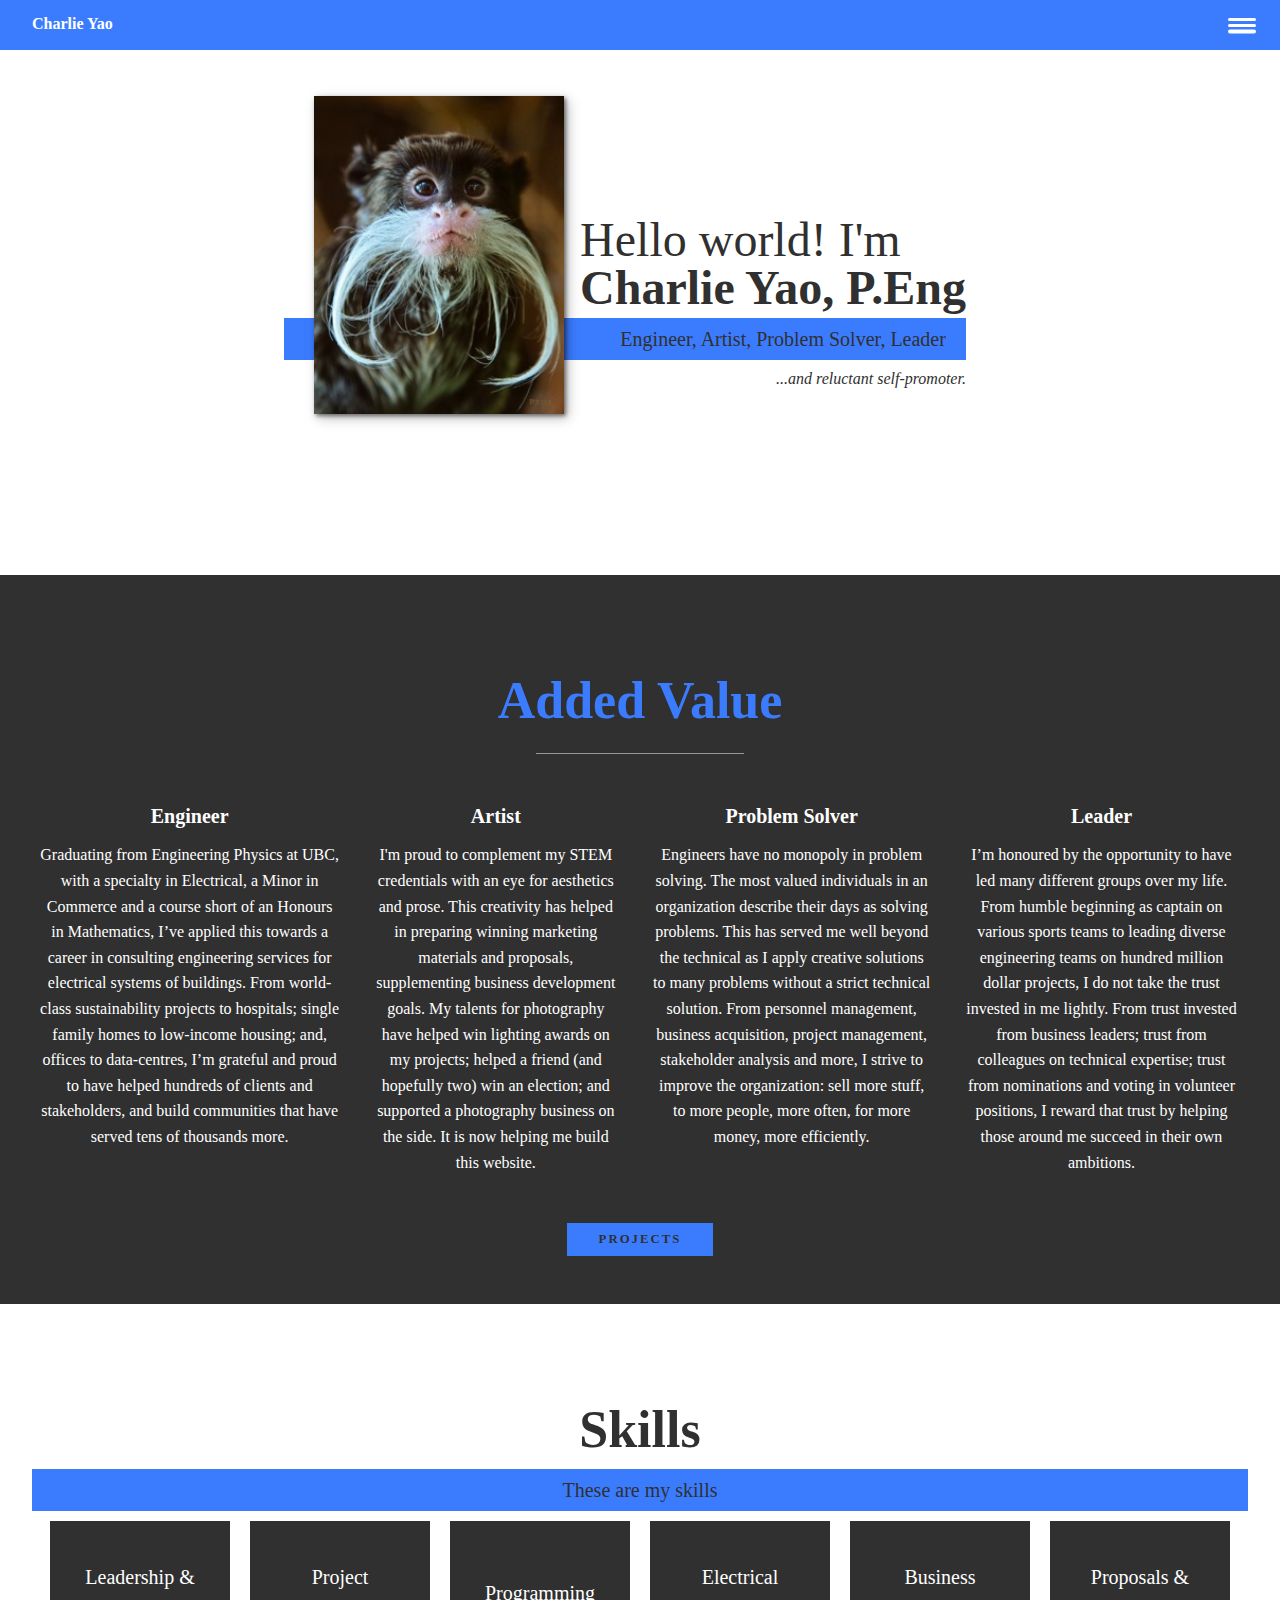
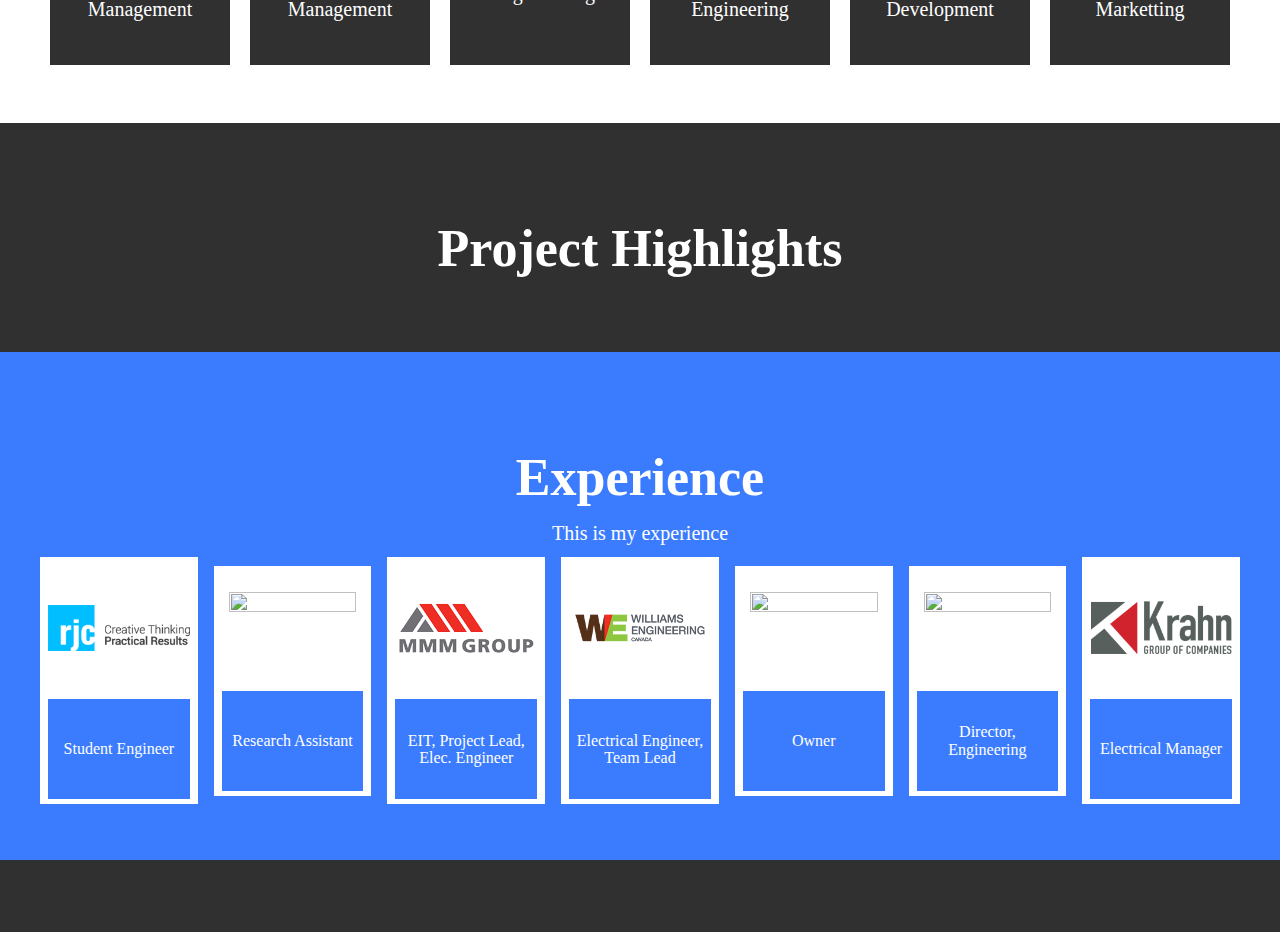
==== commit 473fafcb: "-Refactored common header and footer into JS calls. Began photography page including intialization o" ====
--- a/Index.html
+++ b/Index.html
@@ -36,23 +36,8 @@
 	<div id="page-container">
 	<div id="content-wrap">
 		<header>
-			<div class= "container">
-
-			<h1 class="logo"><a class="link_subtle" href="index.html">Charlie Yao</a></h1>
-
-			<button class="menu-toggle" role="button">
-
-				<div class="hamburger"></div>
-
-			</button>
-			<nav class="site-nav site-nav--closed">
-				<ul>
-					<li><a href="#">Profile</a></li>
-					<li><a href="#">Professional</a></li>
-					<li><a href="#">Photography</a></li>
-					<li><a href="#">Projects</a></li>
-				</ul>
-			</nav>
+			<div id = "common__header"></div>
+			<script src="scripts\common_header.js"></script>
 		</header>
 		<main>
 
@@ -410,7 +395,7 @@
 						</div>
 						<div class="experience__subitem">
 							<div class="experience__subitem__text">
-								<p>Electrical Engineer, Project Manager, Team Lead</p>
+								<p>Electrical Engineer, Team Lead</p>
 							</div>
 						</div>
 					</div>
@@ -649,36 +634,11 @@
 
 <!-- Footer -->
 		<footer class="footer">
-
-			<ul class = "footer__links">
-				<li class="footer__link">
-					<a class="footer__link" href="#">
-						<i class="fas fa-phone-square"></i>
-					</a>
-				</li>
-				<li class="footer__link">
-					<a class="footer__link" href="#">
-						<i class="fas fa-envelope-square"></i>
-					</a>
-				</li>
-			<!-- </ul>
-
-			<ul class = "footer__socialM-links"> -->
-				<li class="footer__socialM-links__item">
-					<a class="footer__socialM-links__item" href="https://www.linkedin.com/in/charlie-yao-38756723/" target="_blank">
-						<i class="fab fa-linkedin"></i>
-					</a>
-				</li>
-				<li class="footer__socialM-links__item">
-					<a class="footer__socialM-links__item" href="https://github.com/yao-charlie" target="_blank">
-						<i class="fab fa-github"></i>
-					</a>
-				</li>
-
-
-
-			</ul>
+			<div id = "common__footer"></div>
+			<script src="scripts\common_footer.js"></script>
 		</footer>
+
+
 		<script src="scripts\hamburger.js"></script>
 		<script src="scripts\lightbox.js"></script>
 	</div>
--- a/style_sheet.css
+++ b/style_sheet.css
@@ -952,6 +952,64 @@
 }
 
 
+
+ /*******
+ Photography
+ *********/
+
+ .photography{
+   background-color: var(--clr-dark);
+   color: var(--clr-light);
+   text-align: center;
+ }
+
+
+ .photography__body{
+   display:grid;
+   grid-template-columns: repeat(auto-fit, minmax(200px, 1fr));
+   max-width: 1200px;
+   margin: 0 auto;
+ }
+
+ .photography__item{
+   background: var(--clr-accent);
+   overflow: hidden;
+   margin:.5rem;
+   max-width: 300px;
+   margin-left: auto;
+   margin-right: auto;
+ }
+
+.photography__item__border{
+  padding: .5em;
+}
+
+
+ .photography__img{
+   transition:
+     transform 750ms cubic-bezier(.5, 0, .5, 1),
+     opacity 250ms linear;
+
+ }
+ .photography__img:hover,
+ .photography__item:focus .photography__img{
+   transform: scale(1.1);
+   opacity: .75;
+
+ }
+
+.photography__lightBox__container__window{
+  padding: 1em;
+}
+
+.photography__img__full{
+  margin-left: auto;
+  margin-right: auto;
+  padding:1em;
+  background-color: var(--clr-light);
+}
+
+
 /*******
  Specifics
 *********/
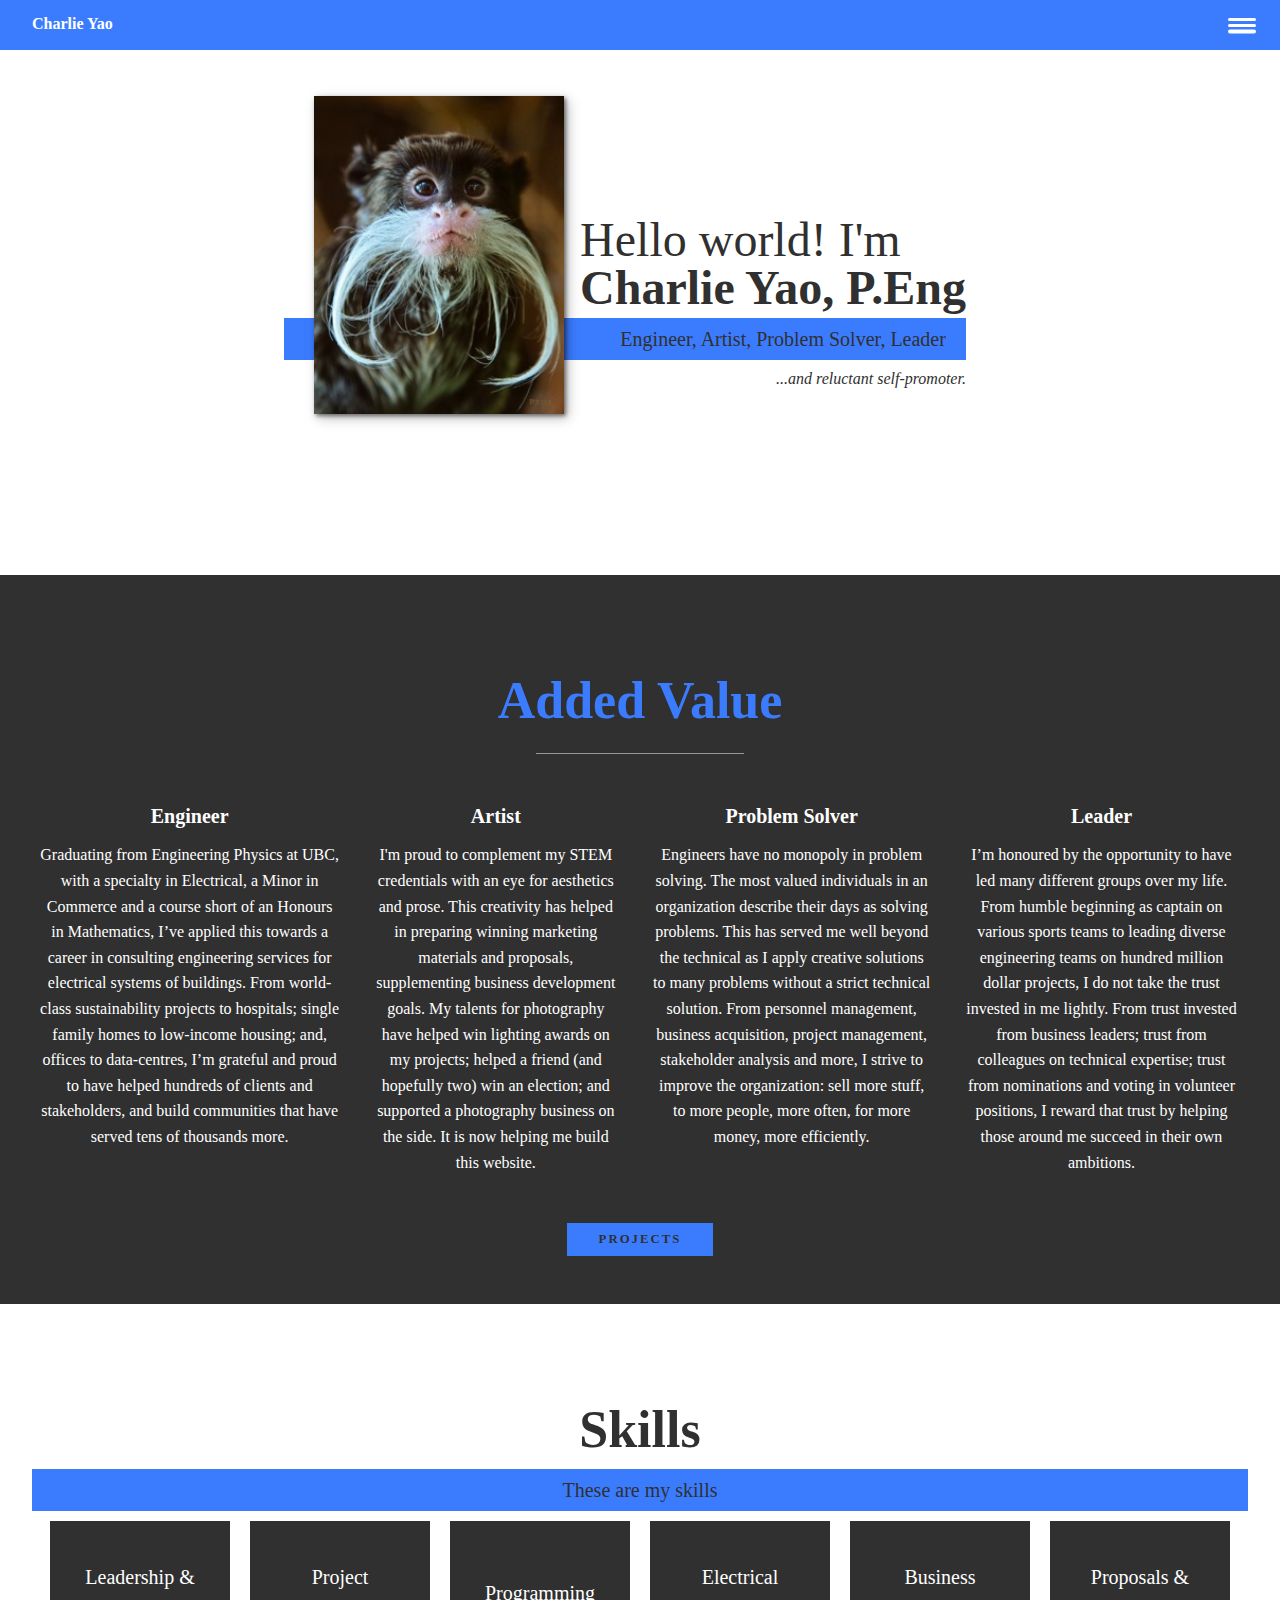
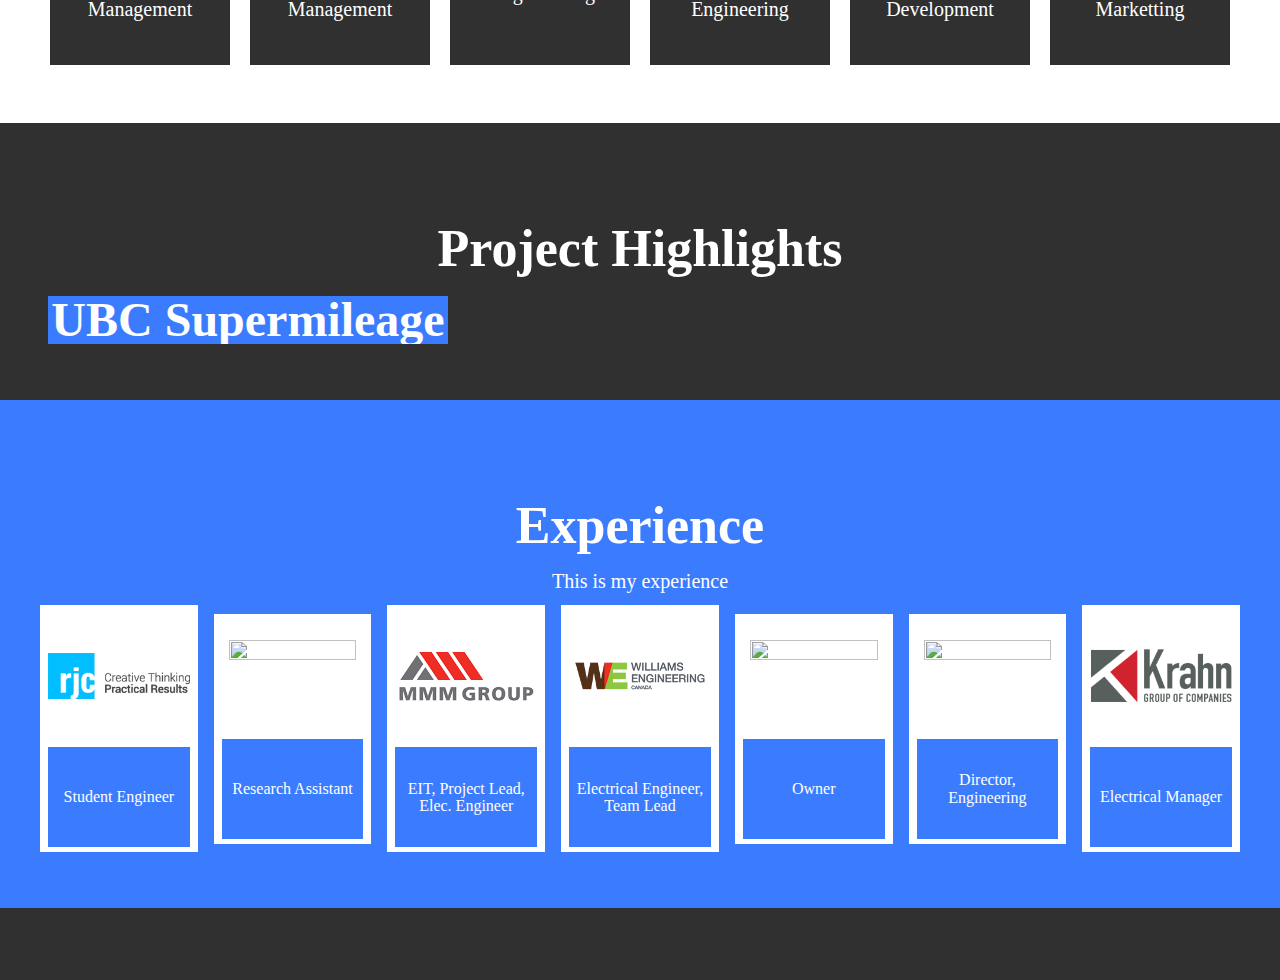
==== commit 77e630f0: "Revised projects to light-box. Minor changes to pagination on photos. Correct header script." ====
--- a/Index.html
+++ b/Index.html
@@ -126,7 +126,7 @@
 					<p class = "skills__item"> Management </p> -->
 
 					<div class = "skills__item" onclick="openLBox('skills__content__lightbox'); currentLBContent('skills__content__lightbox', 'skills__lightBox__container', 1)">
-						<p>Leadership & Management</a></p>
+						<p>Leadership & Management</p>
 					</div>
 					<div class = "skills__item" onclick="openLBox('skills__content__lightbox'); currentLBContent('skills__content__lightbox', 'skills__lightBox__container', 2)">
 						<p>Project Management</p>
@@ -317,35 +317,55 @@
 				<!-- <p class = "section__subtitle section__subtitle--projects">Here are my projects</p> -->
 				<div class = "projects__body">
 
+
+					<div class = "projects__item" onclick="openLBox('projects__content__lightbox'); currentLBContent('projects__content__lightbox', 'projects__lightBox__container', 1)">
+						<img src="img\UBC_Supermileage_vehicle.jpg" alt="" class="projects__img">
+						<h1 class = projects__img__title> UBC Supermileage </h1>
+					</div>
+
+					<div id = 'projects__content__lightbox' class = lightBox onclick="closeLBox('projects__content__lightbox')">
+						<div class = "projects__lightBox__container lightBox__container">
+							<div class = "lightBox__container__window">
+								<h2 class ="lightBox__container__title">UBC Supermileage</h2>
+								<h3 class ="lightBox__container__subtitle2">1st Place 2005, 2006</h3>
+								<div class = "lightBox__container__content">
+									<div class = "lightBox__container__item">
+									</div>
+									<p>The SAE Supermileage event is an annual student competition to achieve the best fuel mileage with a single person, gasoline powered vehicle. In 2006, we won the event, the team’s 4th in a row, with a 3,145mpg score, beating out second place’s 1600mpg, of a field of 27 teams. The vehicle’s success was due to a combination of low weight, high aerodynamics, low rolling resistance and idling. I’m proud to have contributed to the design, construction and sponsorships towards the team’s success.</p>
+								</div>
+							</div>
+						</div>
+					</div>
+
 					<!-- Project item 1 -->
-					<a href="#" class = "projects__item">
+					<!-- <a href="#" class = "projects__item">
 						<img src="https://picsum.photos/400?random=1" alt="" class="projects__img">
-					</a>
+					</a> -->
 
 					<!-- Project item 2 -->
-					<a href="#" class = "projects__item">
+					<!-- <a href="#" class = "projects__item">
 						<img src="https://picsum.photos/400?random=2" alt="" class="projects__img">
-					</a>
+					</a> -->
 
 					<!-- Project item 3 -->
-					<a href="#" class = "projects__item">
+					<!-- <a href="#" class = "projects__item">
 						<img src="https://picsum.photos/400?random=3" alt="" class="projects__img">
-					</a>
+					</a> -->
 
 					<!-- Project item 4 -->
-					<a href="#" class = "projects__item">
+					<!-- <a href="#" class = "projects__item">
 						<img src="https://picsum.photos/400?random=4" alt="" class="projects__img">
-					</a>
+					</a> -->
 
 					<!-- Project item 5 -->
-					<a href="#" class = "projects__item">
+					<!-- <a href="#" class = "projects__item">
 						<img src="https://picsum.photos/400?random=5" alt="" class="projects__img">
-					</a>
+					</a> -->
 
 					<!-- Project item 6 -->
-					<a href="#" class = "projects__item">
+					<!-- <a href="#" class = "projects__item">
 						<img src="https://picsum.photos/400?random=6" alt="" class="projects__img">
-					</a>
+					</a> -->
 				</div>
 			</section>
 
--- a/style_sheet.css
+++ b/style_sheet.css
@@ -299,7 +299,7 @@
   position: fixed;
   min-width: 100%;
   max-width: 100%;
-  z-index: 98;
+  z-index: 95;
   /* padding-bottom: 1em; */
 
 }
@@ -781,19 +781,41 @@
   overflow: hidden;
   margin:.5rem;
   max-width: 400px;
-
+  max-height: 400px;
+  display: grid;
+  /* display: flex;
+  align-items: center;
+  justify-content: center;
+  font-size: var(--fs-h3);
+  color: var(--clr-light);
+  padding: 1em;
+  min-height: 100px;
+  vertical-align: middle;
+  transition:
+    transform 300ms cubic-bezier(.5, 0, .5, 1),
+    opacity 250ms linear; */
 }
 
 .projects__img{
-  transition:
+    transition:
     transform 750ms cubic-bezier(.5, 0, .5, 1),
     opacity 250ms linear;
-
-}
+    grid-area: 1/1;
+    z-index: 2;
+}
+
+.projects__img__title{
+      grid-area: 1/1;
+      display: flex;
+      justify-content: center;
+      align-items: center;
+}
+
+
 .projects__img:hover,
 .projects__item:focus .projects__img{
   transform: scale(1.1);
-  opacity: .75;
+  opacity: .1;
 
 }
 
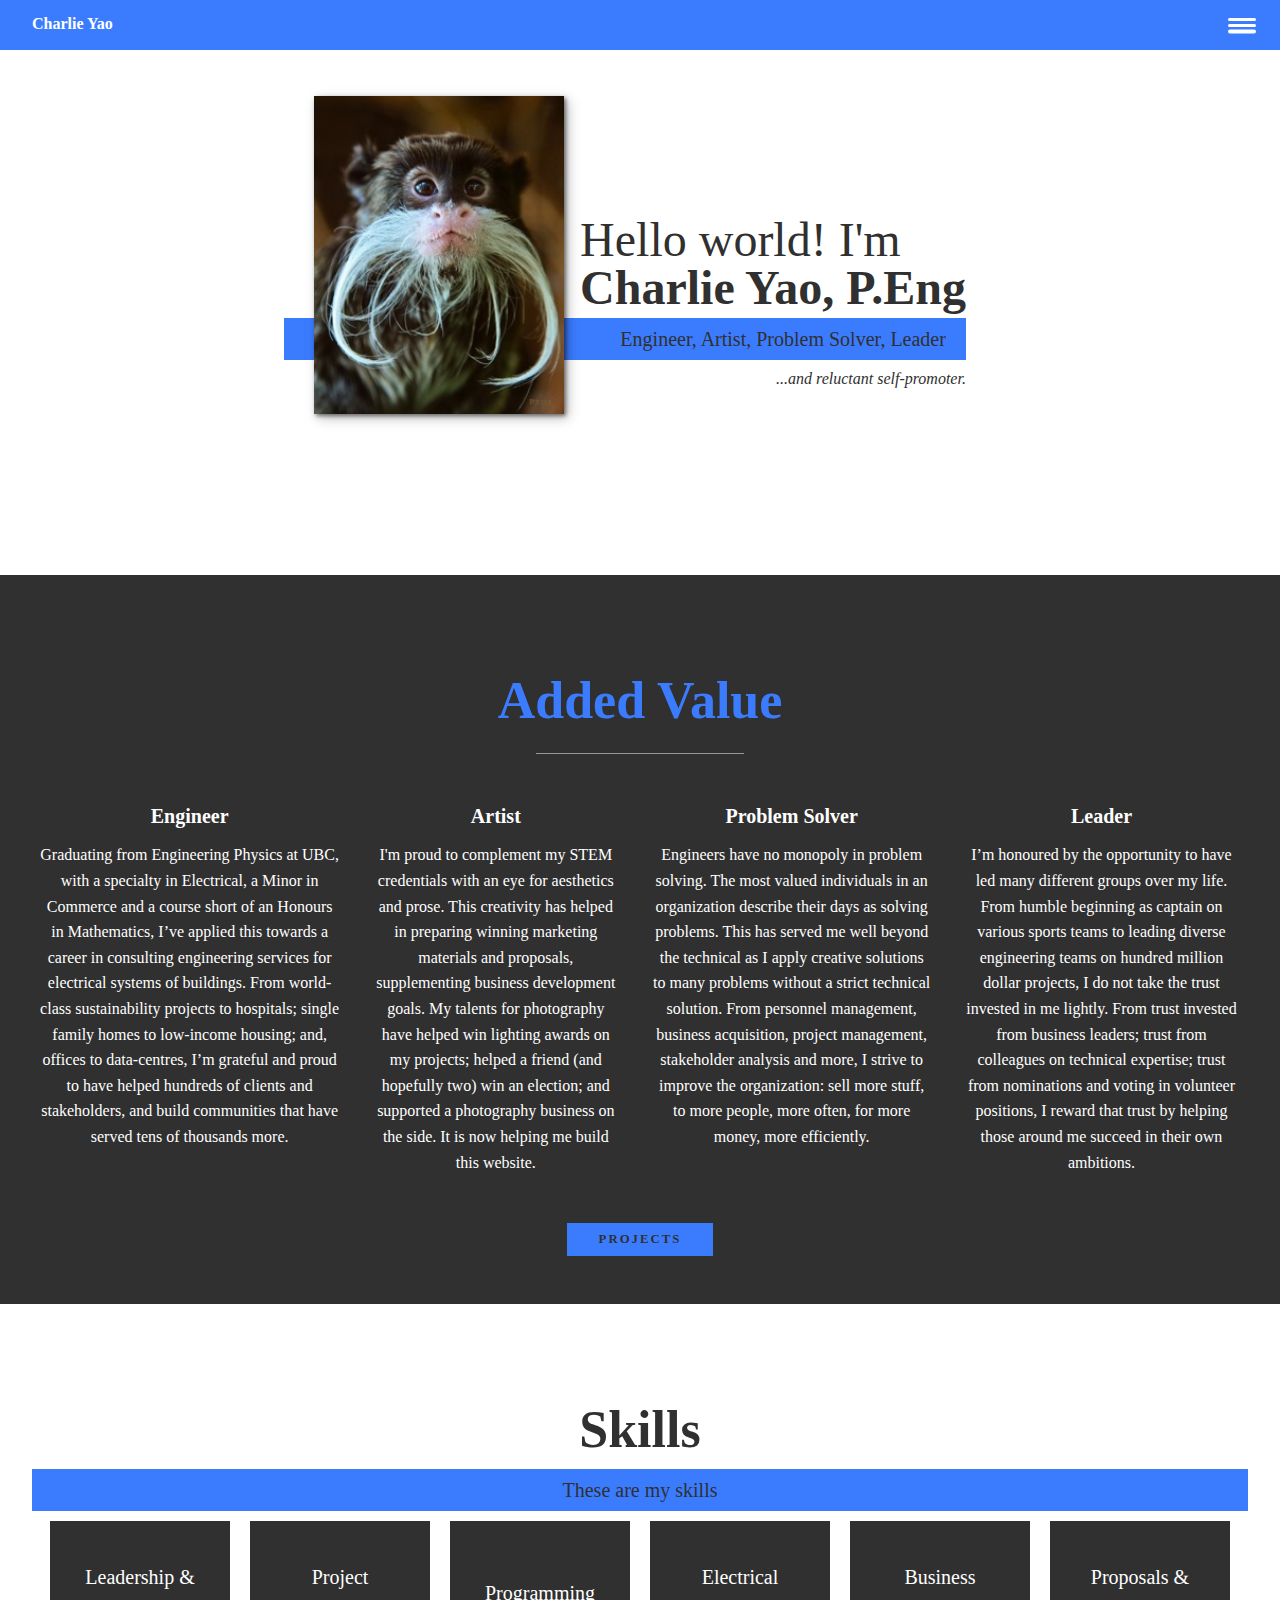
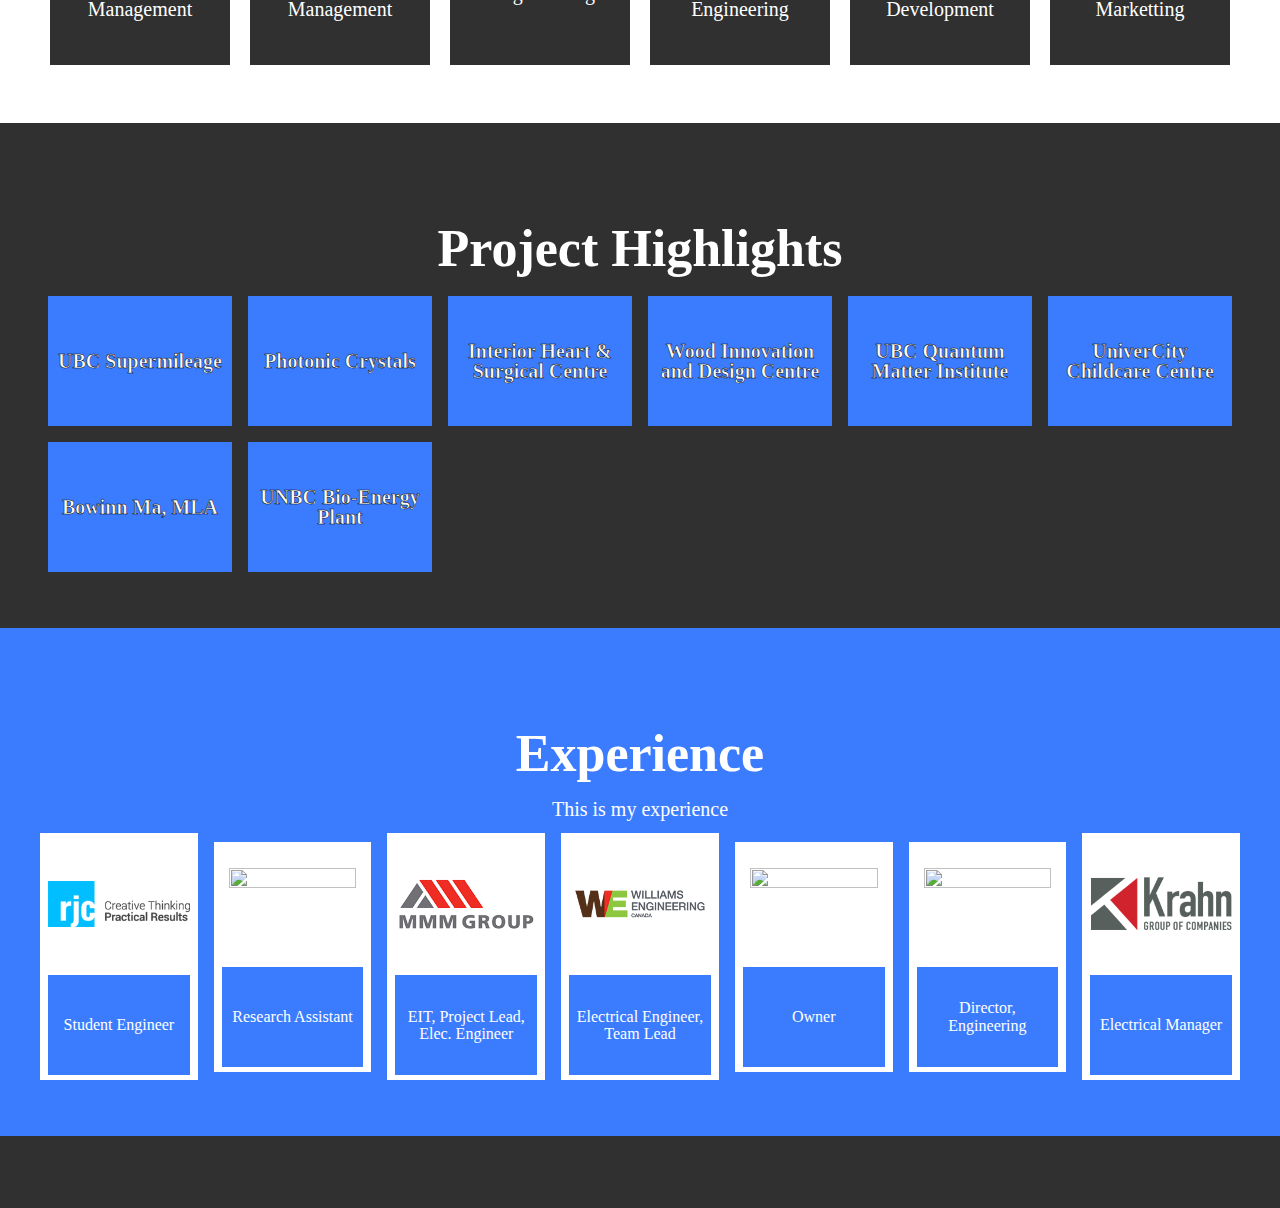
==== commit 8dd8aa28: "Copy for multiple projects. Style tweaks to project display." ====
--- a/Index.html
+++ b/Index.html
@@ -317,24 +317,245 @@
 				<!-- <p class = "section__subtitle section__subtitle--projects">Here are my projects</p> -->
 				<div class = "projects__body">
 
-
 					<div class = "projects__item" onclick="openLBox('projects__content__lightbox'); currentLBContent('projects__content__lightbox', 'projects__lightBox__container', 1)">
-						<img src="img\UBC_Supermileage_vehicle.jpg" alt="" class="projects__img">
-						<h1 class = projects__img__title> UBC Supermileage </h1>
+						<div class = "projects_item_border">
+							<img src="img\th\UBC_Supermileage_Vehicle-th.jpg" alt="" class="projects__img">
+							<h1 class = projects__img__title> UBC Supermileage </h1>
+						</div>
+					</div>
+
+					<div class = "projects__item" onclick="openLBox('projects__content__lightbox'); currentLBContent('projects__content__lightbox', 'projects__lightBox__container', 2)">
+						<div class = "projects_item_border">
+							<img src="img\th\Photonic_Crystal-th.jpg" alt="" class="projects__img">
+							<h1 class = projects__img__title> Photonic Crystals </h1>
+						</div>
+					</div>
+
+					<div class = "projects__item" onclick="openLBox('projects__content__lightbox'); currentLBContent('projects__content__lightbox', 'projects__lightBox__container', 3)">
+						<div class = "projects_item_border">
+							<img src="img\th\IHSC-th.jpg" alt="" class="projects__img">
+							<h1 class = projects__img__title> Interior Heart & Surgical Centre </h1>
+						</div>
+					</div>
+
+					<div class = "projects__item" onclick="openLBox('projects__content__lightbox'); currentLBContent('projects__content__lightbox', 'projects__lightBox__container', 4)">
+						<div class = "projects_item_border">
+							<img src="img\th\WIDC-th.jpg" alt="" class="projects__img">
+							<h1 class = projects__img__title> Wood Innovation and Design Centre </h1>
+						</div>
+					</div>
+
+					<div class = "projects__item" onclick="openLBox('projects__content__lightbox'); currentLBContent('projects__content__lightbox', 'projects__lightBox__container', 5)">
+						<div class = "projects_item_border">
+							<img src="img\th\QMI-th.jpg" alt="" class="projects__img">
+							<h1 class = projects__img__title> UBC Quantum Matter Institute </h1>
+						</div>
+					</div>
+
+					<div class = "projects__item" onclick="openLBox('projects__content__lightbox'); currentLBContent('projects__content__lightbox', 'projects__lightBox__container', 6)">
+						<div class = "projects_item_border">
+							<img src="img\th\UCC-th.jpg" alt="" class="projects__img">
+							<h1 class = projects__img__title> UniverCity Childcare Centre </h1>
+						</div>
+					</div>
+
+					<div class = "projects__item" onclick="openLBox('projects__content__lightbox'); currentLBContent('projects__content__lightbox', 'projects__lightBox__container', 7)">
+						<div class = "projects_item_border">
+							<img src="img\th\BMa-th.jpg" alt="" class="projects__img">
+							<h1 class = projects__img__title> Bowinn Ma, MLA </h1>
+						</div>
+					</div>
+
+					<div class = "projects__item" onclick="openLBox('projects__content__lightbox'); currentLBContent('projects__content__lightbox', 'projects__lightBox__container', 8)">
+						<div class = "projects_item_border">
+							<img src="img\th\BioEnergy-th.jpg" alt="" class="projects__img">
+							<h1 class = projects__img__title> UNBC Bio-Energy Plant </h1>
+						</div>
 					</div>
 
 					<div id = 'projects__content__lightbox' class = lightBox onclick="closeLBox('projects__content__lightbox')">
+
+						<!-- Project item 1 -->
 						<div class = "projects__lightBox__container lightBox__container">
 							<div class = "lightBox__container__window">
 								<h2 class ="lightBox__container__title">UBC Supermileage</h2>
 								<h3 class ="lightBox__container__subtitle2">1st Place 2005, 2006</h3>
 								<div class = "lightBox__container__content">
 									<div class = "lightBox__container__item">
-									</div>
-									<p>The SAE Supermileage event is an annual student competition to achieve the best fuel mileage with a single person, gasoline powered vehicle. In 2006, we won the event, the team’s 4th in a row, with a 3,145mpg score, beating out second place’s 1600mpg, of a field of 27 teams. The vehicle’s success was due to a combination of low weight, high aerodynamics, low rolling resistance and idling. I’m proud to have contributed to the design, construction and sponsorships towards the team’s success.</p>
-								</div>
-							</div>
-						</div>
+										<img src="img\UBC_Supermileage_Vehicle.jpg" alt="" class=" projects_lightbox_content" loading=lazy>
+									</div>
+									<div class = "lightBox__container__item projects_lightbox_content projects__lightbox__copy">
+										<p>The SAE Supermileage event is an annual student competition to achieve the best fuel mileage with a single person, gasoline powered vehicle. In 2006, we won the event, the team’s 4th in a row, with a 3,145mpg score, beating out second place’s 1600mpg, of a field of 27 teams. The vehicle’s success was due to a combination of low weight, high aerodynamics, low rolling resistance and idling. I’m proud to have contributed to the design, construction and sponsorships towards the team’s success.</p>
+									</div>
+								</div>
+							</div>
+						</div>
+
+						<!-- Project item 2 -->
+						<div class = "projects__lightBox__container lightBox__container">
+							<div class = "lightBox__container__window">
+								<h2 class ="lightBox__container__title">Photonic Crystals</h2>
+								<h3 class ="lightBox__container__subtitle2">Lab: Dr. Jeff Young - 2005</h3>
+								<div class = "lightBox__container__content">
+									<div class = "lightBox__container__item">
+										<img src="img\photonic_crystal.jpg" alt="" class=" projects_lightbox_content" loading=lazy>
+									</div>
+									<div class = "lightBox__container__item projects_lightbox_content projects__lightbox__copy">
+										<p>Photonic crystals are the optical analog to electronic semi-conductors. Instead of using electrons to carry signals and logic, photons are proposed instead. There are many challenges with this approach as photons are weakly interacting compared to electrons, thus needing significant amplification to rely on non-linear responses. A photonic crystal, through constructive and destructive interference, permits one to manipulate band-structures, similar to how semi-conductors permit changes to band-structures for electron transmission. Both involve introducing defects into the crystal structure to manipulate the band-gaps.
+										</p>
+										<p>
+										Shown here are 2D planar photonic crystals, which rely upon in-plane photonic crystal confinement, and out-of-plane confine through total-internal-reflection. The defect is introduced in the center of the hexagonal crystal, where photons will be amplified for the non-linear behaviour.
+										</p>
+										<p>
+										I was involved in specific experiments, creating these planar photonic crystals using UV-lithography and plasma-enhanced chemical vapour deposition and desublimation. Further techniques involved FDTD simulations; conventional chemistry in clean rooms; mechanical transfer and substrate removal; and, characterization with laser spectrometers and scanning electron microscopes.
+										</p>
+										<p>
+										What I took away most from this experience was how quickly it was possible to go from a bright-eyed and naive highschool student, to contributing in a world-class, applied physics research team, using state-of-the-art apparatus and life-threatening chemistry, only a year and a half removed from high-school.
+										</p>
+									</div>
+								</div>
+							</div>
+						</div>
+
+						<!-- Project item 3 -->
+						<!-- https://www.trailtimes.ca/news/final-phase-of-kelowna-hospital-cardiac-centre-completed/ -->
+						<div class = "projects__lightBox__container lightBox__container">
+							<div class = "lightBox__container__window">
+								<h2 class ="lightBox__container__title">Interior Heart & Surgical Centre</h2>
+								<h3 class ="lightBox__container__subtitle2">Kelowna General Hospital, Kelowna</h3>
+								<div class = "lightBox__container__content">
+									<div class = "lightBox__container__item">
+										<img src="img\IHSC.jpg" alt="" class=" projects_lightbox_content" loading=lazy>
+										<p class = "project__img__caption">
+										<em>Photo credit: <a href="http://sunnyjhootyphotography.com/" target='_blank'>Sunny Jhooty </a></em>
+										</p>
+									</div>
+									<div class = "lightBox__container__item projects_lightbox_content projects__lightbox__copy">
+										<p>PX</p>
+									</div>
+								</div>
+							</div>
+						</div>
+
+						<!-- Project item 4 -->
+						<div class = "projects__lightBox__container lightBox__container">
+							<div class = "lightBox__container__window">
+								<h2 class ="lightBox__container__title">Wood Innovation and Design Centre</h2>
+								<h3 class ="lightBox__container__subtitle2">University of Northern British Columbia, Prince George, BC</h3>
+								<div class = "lightBox__container__content">
+									<div class = "lightBox__container__item">
+										<img src="img\WIDC.jpg" alt="" class=" projects_lightbox_content" loading=lazy>
+									</div>
+									<div class = "lightBox__container__item projects_lightbox_content projects__lightbox__copy">
+										<p>The Wood Innovation and Design Centre serves as a multi-use building, housing both the University of Northern British Columbia’s Master’s program in Integrated Wood Design, as well as general office space. At the time of completion, it was the tallest, all-wood buildings in North America, though at a modest 30m height across six storeys plus mezzanine and penthouse. It was a pioneer for demonstrating sustainable construction for high-rise building classification, historically relying on concrete and steel above a certain height or number of floors. The innovative structure relied significantly on engineered wood product composites, including glulam beams, cross-laminated timber and laminated veneer lumber.
+										</p>
+										<p>
+										I had the fortune of contributing to the electrical design including power distribution, lighting design, ICT distribution, life-safety and security systems. Special attention was required to route electrical raceways through unique wood structural components, largely exposed, to minimize visual noise.
+										</p>
+										<p>
+										The project was LEED Gold certified and also awarded the following:
+										</p>
+										<ul>
+											<li>2016 Governor General’s Medal in Architecture</li>
+											<li>2015 RAIC Award of Excellence for Innovation in Architecture</li>
+											<li>2015 Lieutenant-Governor of BC Award in Architecture (Merit)</li>
+											<li>2015 AIBC Innovation Award</li>
+										</uL>
+									</div>
+								</div>
+							</div>
+						</div>
+
+						<!-- Project item 5 -->
+						<!-- https://archello.com/project/ubc-quantum-matter-institute -->
+						<div class = "projects__lightBox__container lightBox__container">
+							<div class = "lightBox__container__window">
+								<h2 class ="lightBox__container__title">Quantum Matter Institute</h2>
+								<h3 class ="lightBox__container__subtitle2">University of British Columbia, Vancouver, BC</h3>
+								<div class = "lightBox__container__content">
+									<div class = "lightBox__container__item">
+										<img src="img\QMI.jpg" alt="" class=" projects_lightbox_content" loading=lazy>
+										<p class = "project__img__caption">
+											<em>Photo credit: <a href="https://www.martintessler.com/" target='_blank'>Martin Tessler</a></em>
+											<br>
+											<em>Thumbnail credit: <a href="http://robstef.com/project/ubc-quantum-matter-institute/" target='_blank'>Robert Stefanowicz</a></em>
+										</p>
+
+
+									</div>
+									<div class = "lightBox__container__item projects_lightbox_content projects__lightbox__copy">
+										<p>
+											UBC’s Quantum Matter Institute is a state-of-the-art research facility, extending the existing Brimacombe (Advanced Materials and Process Engineering Laboratory) building with complementary research space and facilities. At approximately 50 ksqft, and a budget of 30M, it added sufficient space for dozens of research teams, focusing on everything from ultra-fast lasers, to bio-engineering, and ultra-low vibration condensed matter physics.
+										</p>
+										<p>
+										QMI holds a special place in my heart as AMPEL was the very building where I had the privilege of working with Dr. Jeff Young’s team, creating the photonic crystals referenced here. Further, it provided me an opportunity to also help design expansions to Dr. David Jones’ lab (referenced here) and another former professor of mine, Dr. Andrea Damascelli, working with condensed matter.
+										</p>
+										<p>
+										The electrical design was of particular interest and challenge due to the requirement to meet ultra-low noise on both vibrations and electrical noise. This involved special considerations to harmonic mitigating transformers, robust grounding systems, electrical shielding, special mechanical coupling, investigations into double-conversion UPS’s and more. Further challenges were added for warning, alarm and emergency stand-by systems. I lead the design from schematic to the beginning of construction documents. The project was also LEED Gold certified.
+										</p>
+										<ul>
+											<li>2018 AIBC Innovation Award</li>
+										</uL>
+									</div>
+								</div>
+							</div>
+						</div>
+
+						<!-- Project item 6 -->
+						<div class = "projects__lightBox__container lightBox__container">
+							<div class = "lightBox__container__window">
+								<h2 class ="lightBox__container__title">UniverCity Childcare Centre</h2>
+								<h3 class ="lightBox__container__subtitle2">UniverCity/SFU, Burnaby, BC</h3>
+								<div class = "lightBox__container__content">
+									<div class = "lightBox__container__item">
+										<img src="img\UCC.jpg" alt="" class=" projects_lightbox_content" loading=lazy>
+										<p class = "project__img__caption"><em>Photo credit: <a href="https://www.martintessler.com/" target='_blank'>Martin Tessler</a></em></p>
+									</div>
+									<div class = "lightBox__container__item projects_lightbox_content projects__lightbox__copy">
+										<p>PX</p>
+									</div>
+								</div>
+							</div>
+						</div>
+
+						<!-- Project item 7 -->
+						<div class = "projects__lightBox__container lightBox__container">
+							<div class = "lightBox__container__window">
+								<h2 class ="lightBox__container__title">Bowinn Ma, P.Eng., MLA</h2>
+								<h3 class ="lightBox__container__subtitle2"> BC Legislature Campaign, 2017</h3>
+								<div class = "lightBox__container__content">
+									<div class = "lightBox__container__item">
+										<img src="img\BMa.jpg" alt="" class=" projects_lightbox_content">
+
+									</div>
+									<div class = "lightBox__container__item projects_lightbox_content projects__lightbox__copy">
+										<p>Bowinn Ma is a Member of the Legislative Assembly, representing the riding of North Vancouver/Lonsdale; a former project manager for the Vancouver International Airport; former President of the Engineering Undergraduate Society; but above all, a close friend of mine. I list this project as a far more personal one as I was happy to modestly contribute to her election bid in 2017, providing photography for her portrait, her events, and volunteering in her campaign. While I take very little credit for my contribution, I am proud to have a small part in her historic win, changing an opposition stronghold of over 25 years.
+										</p>
+										<p>
+										Bowinn recently won re-election in 2020.
+										</p>
+									</div>
+								</div>
+							</div>
+						</div>
+
+						<!-- Project item 8 -->
+						<div class = "projects__lightBox__container lightBox__container">
+							<div class = "lightBox__container__window">
+								<h2 class ="lightBox__container__title"> UNBC Bio-Energy Plant</h2>
+								<h3 class ="lightBox__container__subtitle2"> University of Northern British Columbia, Prince George, BC</h3>
+								<div class = "lightBox__container__content">
+									<div class = "lightBox__container__item">
+										<img src="img\BioEnergy.jpg" alt="" class=" projects_lightbox_content" loading=lazy>
+										<p class = "project__img__caption"><em>Photo credit: <a href="https://www.unbc.ca/image-galleries/752/bioenergy-plant" target='_blank'>UNBC</a></em></p>
+									</div>
+									<div class = "lightBox__container__item projects_lightbox_content projects__lightbox__copy">
+										<p>Lorem ipsum dolor sit amet, consectetur adipisicing elit, sed do eiusmod tempor incididunt ut labore et dolore magna aliqua. Ut enim ad minim veniam, quis nostrud exercitation ullamco laboris nisi ut aliquip ex ea commodo consequat. Duis aute irure dolor in reprehenderit in voluptate velit esse cillum dolore eu fugiat nulla pariatur. Excepteur sint occaecat cupidatat non proident, sunt in culpa qui officia deserunt mollit anim id est laborum. Lorem ipsum dolor sit amet, consectetur adipisicing elit, sed do eiusmod tempor incididunt ut labore et dolore magna aliqua. Ut enim ad minim veniam, quis nostrud exercitation ullamco laboris nisi ut aliquip ex ea commodo consequat. Duis aute irure dolor in reprehenderit in voluptate velit esse cillum dolore eu fugiat nulla pariatur. Excepteur sint occaecat cupidatat non proident, sunt in culpa qui officia deserunt mollit anim id est laborum.Lorem ipsum dolor sit amet, consectetur adipisicing elit, sed do eiusmod tempor incididunt ut labore et dolore magna aliqua. Ut enim ad minim veniam, quis nostrud exercitation ullamco laboris nisi ut aliquip ex ea commodo consequat. Duis aute irure dolor in reprehenderit in voluptate velit esse cillum dolore eu fugiat nulla pariatur. Excepteur sint occaecat cupidatat non proident, sunt in culpa qui officia deserunt mollit anim id est laborum.</p>
+									</div>
+								</div>
+							</div>
+						</div>
+
 					</div>
 
 					<!-- Project item 1 -->
--- a/style_sheet.css
+++ b/style_sheet.css
@@ -704,6 +704,8 @@
 
 .skills{
   background-color: var(--clr-light);
+
+
   text-align: center;
 
 }
@@ -766,12 +768,19 @@
   background-color: var(--clr-dark);
   color: var(--clr-light);
   text-align: center;
+
+  background-image: url(./img/Markup.JPG);
+  background-attachment: fixed;
+  background-position: center;
+  background-repeat: no-repeat;
+  background-size: cover;
+  background-blend-mode: multiply;
 }
 
 
 .projects__body{
   display:grid;
-  grid-template-columns: repeat(auto-fit, minmax(165px, 1fr));
+  grid-template-columns: repeat(auto-fit, minmax(200px, 1fr));
   max-width: 1200px;
   margin: 0 auto;
 }
@@ -782,7 +791,10 @@
   margin:.5rem;
   max-width: 400px;
   max-height: 400px;
-  display: grid;
+  min-height: 130px;
+  display: flex;
+  justify-content: center;
+  align-items: center;
   /* display: flex;
   align-items: center;
   justify-content: center;
@@ -794,28 +806,62 @@
   transition:
     transform 300ms cubic-bezier(.5, 0, .5, 1),
     opacity 250ms linear; */
+  cursor: pointer;
+}
+
+
+.project_lightbox_image{
+  background-color: var(--clr-dark);
+}
+
+.projects_item_border{
+  display: grid;
+
 }
 
 .projects__img{
-    transition:
+  transition:
     transform 750ms cubic-bezier(.5, 0, .5, 1),
     opacity 250ms linear;
-    grid-area: 1/1;
-    z-index: 2;
+  grid-area: 1/1;
+  z-index: 2;
+  display: flex;
+  justify-content: center;
+  align-items: center;
 }
 
 .projects__img__title{
-      grid-area: 1/1;
-      display: flex;
-      justify-content: center;
-      align-items: center;
-}
-
+  grid-area: 1/1;
+  display: flex;
+  justify-content: center;
+  align-items: center;
+  font-size: 1.25rem;
+  -webkit-text-stroke-width: .5px;
+  -webkit-text-stroke-color: black;
+
+}
+
+.project__img__caption{
+  padding-left: 1rem;
+  margin-top: -1rem;
+  font-size: .5rem;
+}
+
+.projects_lightbox_content{
+  padding: 1em;
+
+}
+
+.projects__lightbox__copy{
+  background-color: var(--clr-dark);
+  color: var(--clr-light);
+  margin-top: 0;
+}
 
 .projects__img:hover,
 .projects__item:focus .projects__img{
   transform: scale(1.1);
-  opacity: .1;
+  opacity: .15;
 
 }
 
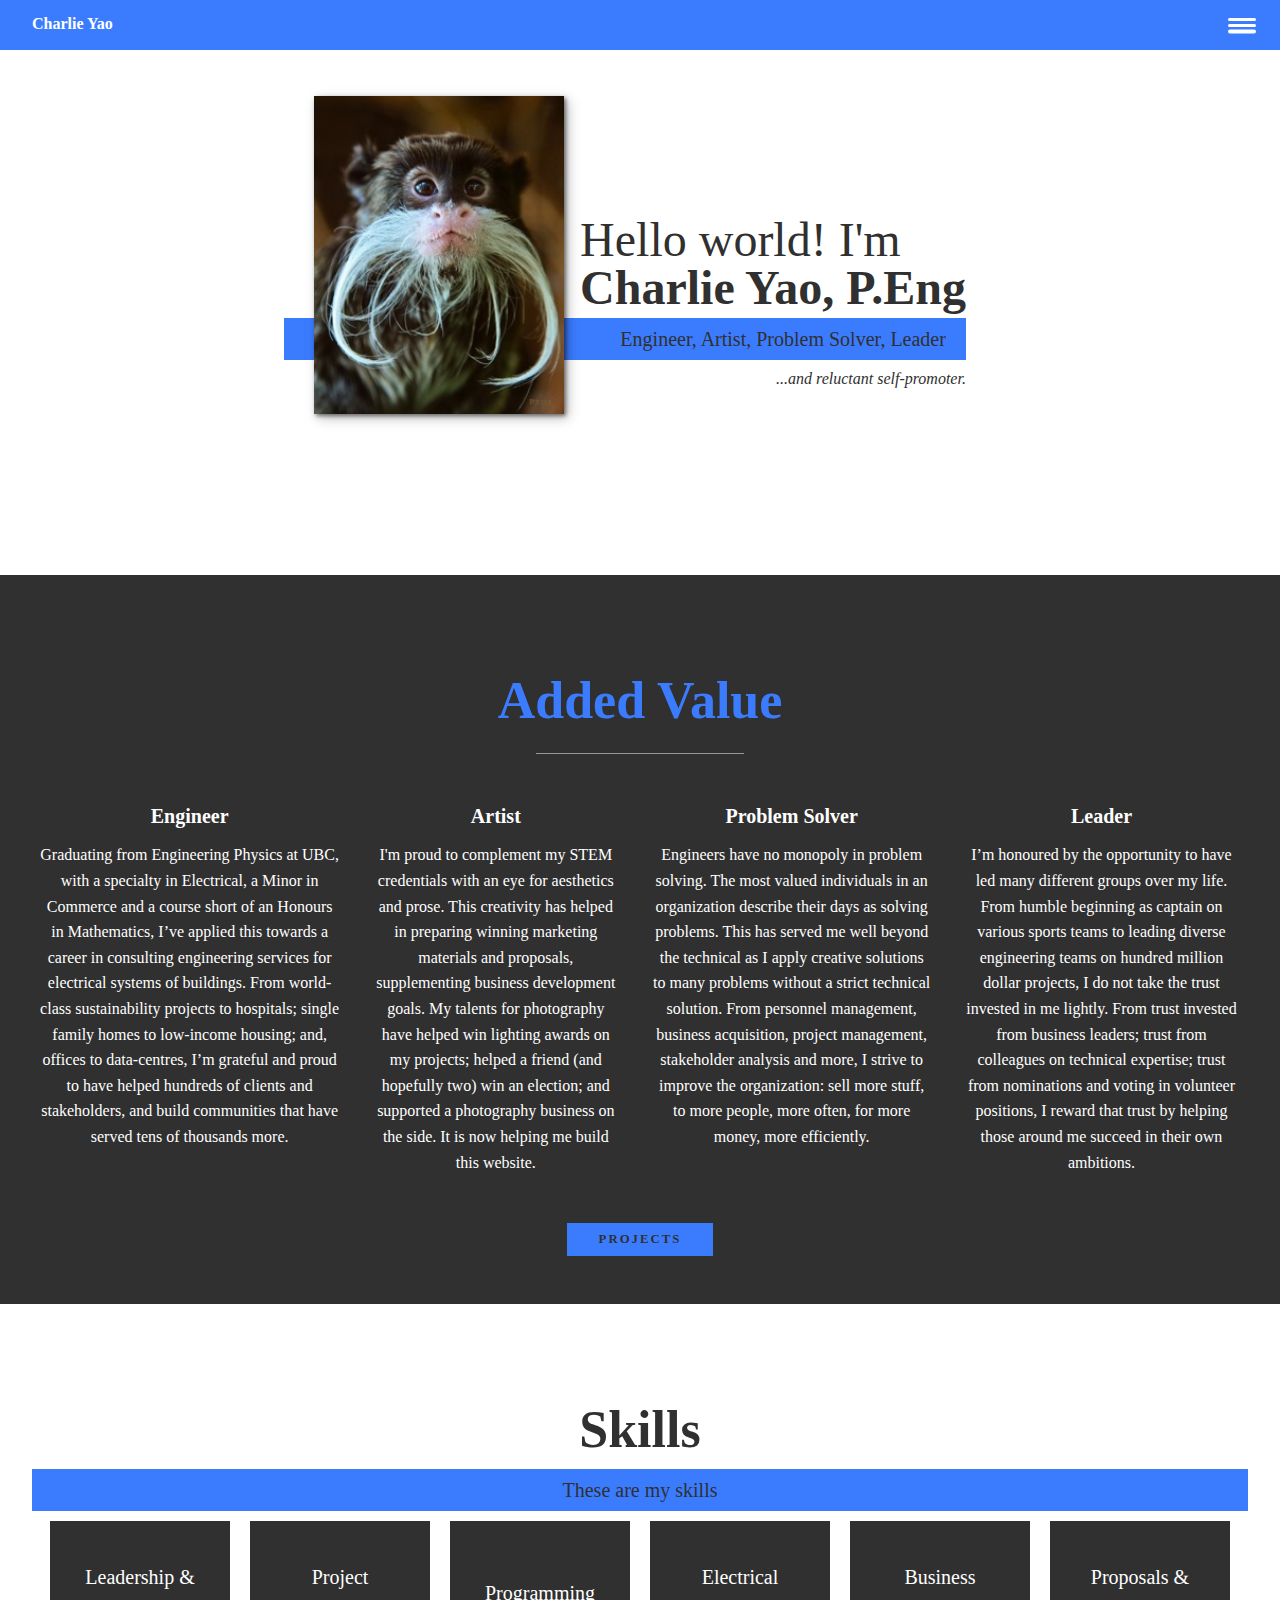
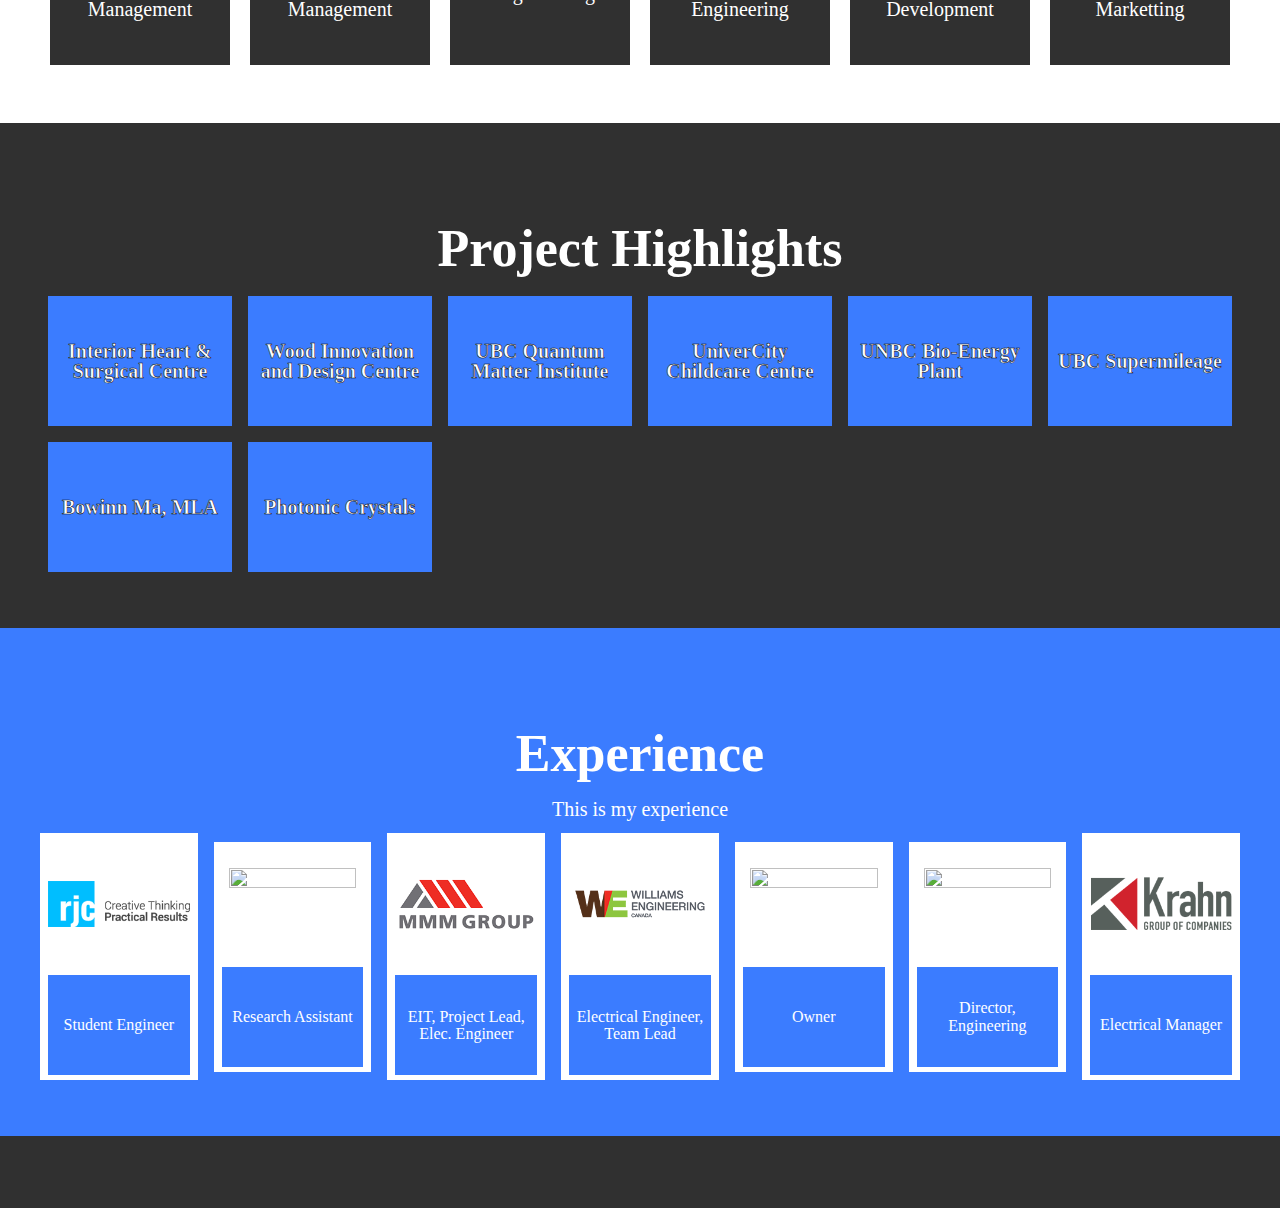
==== commit 07969a66: "Copy written for IHSC, UNBC, UCC. Minor edits, arrangement edits." ====
--- a/Index.html
+++ b/Index.html
@@ -317,6 +317,41 @@
 				<!-- <p class = "section__subtitle section__subtitle--projects">Here are my projects</p> -->
 				<div class = "projects__body">
 
+					<div class = "projects__item" onclick="openLBox('projects__content__lightbox'); currentLBContent('projects__content__lightbox', 'projects__lightBox__container', 3)">
+						<div class = "projects_item_border">
+							<img src="img\th\IHSC-th.jpg" alt="" class="projects__img">
+							<h1 class = projects__img__title> Interior Heart & Surgical Centre </h1>
+						</div>
+					</div>
+
+					<div class = "projects__item" onclick="openLBox('projects__content__lightbox'); currentLBContent('projects__content__lightbox', 'projects__lightBox__container', 4)">
+						<div class = "projects_item_border">
+							<img src="img\th\WIDC-th.jpg" alt="" class="projects__img">
+							<h1 class = projects__img__title> Wood Innovation and Design Centre </h1>
+						</div>
+					</div>
+
+					<div class = "projects__item" onclick="openLBox('projects__content__lightbox'); currentLBContent('projects__content__lightbox', 'projects__lightBox__container', 5)">
+						<div class = "projects_item_border">
+							<img src="img\th\QMI-th.jpg" alt="" class="projects__img">
+							<h1 class = projects__img__title> UBC Quantum Matter Institute </h1>
+						</div>
+					</div>
+
+					<div class = "projects__item" onclick="openLBox('projects__content__lightbox'); currentLBContent('projects__content__lightbox', 'projects__lightBox__container', 6)">
+						<div class = "projects_item_border">
+							<img src="img\th\UCC-th.jpg" alt="" class="projects__img">
+							<h1 class = projects__img__title> UniverCity Childcare Centre </h1>
+						</div>
+					</div>
+
+					<div class = "projects__item" onclick="openLBox('projects__content__lightbox'); currentLBContent('projects__content__lightbox', 'projects__lightBox__container', 8)">
+						<div class = "projects_item_border">
+							<img src="img\th\BioEnergy-th.jpg" alt="" class="projects__img">
+							<h1 class = projects__img__title> UNBC Bio-Energy Plant </h1>
+						</div>
+					</div>
+
 					<div class = "projects__item" onclick="openLBox('projects__content__lightbox'); currentLBContent('projects__content__lightbox', 'projects__lightBox__container', 1)">
 						<div class = "projects_item_border">
 							<img src="img\th\UBC_Supermileage_Vehicle-th.jpg" alt="" class="projects__img">
@@ -324,6 +359,13 @@
 						</div>
 					</div>
 
+					<div class = "projects__item" onclick="openLBox('projects__content__lightbox'); currentLBContent('projects__content__lightbox', 'projects__lightBox__container', 7)">
+						<div class = "projects_item_border">
+							<img src="img\th\BMa-th.jpg" alt="" class="projects__img">
+							<h1 class = projects__img__title> Bowinn Ma, MLA </h1>
+						</div>
+					</div>
+
 					<div class = "projects__item" onclick="openLBox('projects__content__lightbox'); currentLBContent('projects__content__lightbox', 'projects__lightBox__container', 2)">
 						<div class = "projects_item_border">
 							<img src="img\th\Photonic_Crystal-th.jpg" alt="" class="projects__img">
@@ -331,47 +373,7 @@
 						</div>
 					</div>
 
-					<div class = "projects__item" onclick="openLBox('projects__content__lightbox'); currentLBContent('projects__content__lightbox', 'projects__lightBox__container', 3)">
-						<div class = "projects_item_border">
-							<img src="img\th\IHSC-th.jpg" alt="" class="projects__img">
-							<h1 class = projects__img__title> Interior Heart & Surgical Centre </h1>
-						</div>
-					</div>
-
-					<div class = "projects__item" onclick="openLBox('projects__content__lightbox'); currentLBContent('projects__content__lightbox', 'projects__lightBox__container', 4)">
-						<div class = "projects_item_border">
-							<img src="img\th\WIDC-th.jpg" alt="" class="projects__img">
-							<h1 class = projects__img__title> Wood Innovation and Design Centre </h1>
-						</div>
-					</div>
-
-					<div class = "projects__item" onclick="openLBox('projects__content__lightbox'); currentLBContent('projects__content__lightbox', 'projects__lightBox__container', 5)">
-						<div class = "projects_item_border">
-							<img src="img\th\QMI-th.jpg" alt="" class="projects__img">
-							<h1 class = projects__img__title> UBC Quantum Matter Institute </h1>
-						</div>
-					</div>
-
-					<div class = "projects__item" onclick="openLBox('projects__content__lightbox'); currentLBContent('projects__content__lightbox', 'projects__lightBox__container', 6)">
-						<div class = "projects_item_border">
-							<img src="img\th\UCC-th.jpg" alt="" class="projects__img">
-							<h1 class = projects__img__title> UniverCity Childcare Centre </h1>
-						</div>
-					</div>
-
-					<div class = "projects__item" onclick="openLBox('projects__content__lightbox'); currentLBContent('projects__content__lightbox', 'projects__lightBox__container', 7)">
-						<div class = "projects_item_border">
-							<img src="img\th\BMa-th.jpg" alt="" class="projects__img">
-							<h1 class = projects__img__title> Bowinn Ma, MLA </h1>
-						</div>
-					</div>
-
-					<div class = "projects__item" onclick="openLBox('projects__content__lightbox'); currentLBContent('projects__content__lightbox', 'projects__lightBox__container', 8)">
-						<div class = "projects_item_border">
-							<img src="img\th\BioEnergy-th.jpg" alt="" class="projects__img">
-							<h1 class = projects__img__title> UNBC Bio-Energy Plant </h1>
-						</div>
-					</div>
+
 
 					<div id = 'projects__content__lightbox' class = lightBox onclick="closeLBox('projects__content__lightbox')">
 
@@ -385,7 +387,7 @@
 										<img src="img\UBC_Supermileage_Vehicle.jpg" alt="" class=" projects_lightbox_content" loading=lazy>
 									</div>
 									<div class = "lightBox__container__item projects_lightbox_content projects__lightbox__copy">
-										<p>The SAE Supermileage event is an annual student competition to achieve the best fuel mileage with a single person, gasoline powered vehicle. In 2006, we won the event, the team’s 4th in a row, with a 3,145mpg score, beating out second place’s 1600mpg, of a field of 27 teams. The vehicle’s success was due to a combination of low weight, high aerodynamics, low rolling resistance and idling. I’m proud to have contributed to the design, construction and sponsorships towards the team’s success.</p>
+										<p>The SAE Supermileage event is an annual student competition to achieve the best fuel mileage with a single person, gasoline powered vehicle. In 2006, we won the event, the team’s 4th in a row, with a 3,145mpg score, beating out second place’s 1600mpg, of a field of 27 teams. The vehicle’s success was due to a combination of low weight, high aerodynamics, low rolling resistance and enginer shut-offs. I’m proud to have contributed to the design, construction and sponsorships towards the team’s success.</p>
 									</div>
 								</div>
 							</div>
@@ -431,7 +433,26 @@
 										</p>
 									</div>
 									<div class = "lightBox__container__item projects_lightbox_content projects__lightbox__copy">
-										<p>PX</p>
+										<p>
+										Interior Heart and Surgical Centre is a new, 150,000sqft hospital building, expanding the Kelowna General Hospital campus. The four-storey building includes space for sixteen operating rooms, over thirty in-patient beds, medical-device-reprocessing, a cardiac revascularization program, intensive care suite, perinatal care, NICU,  and support spaces. At a budget of $200M*, the project was delivered under the private-public partnership model, with considerations to ongoing hospital operations, and significant schedule risks and cost. Additional requirements included LEED Gold certification, and incorporating significant wood elements to meet BC’s Wood First Act.
+										</p>
+										<p>
+										The project was an intense and complicated partnership amongst all stakeholders from physicians to hospital administration; financiers to construction teams; and design to operations. Agile principles were adopted to iterate quick solutions for consideration by the users and Lean principles were used while parallelizing construction and design.
+										</p>
+										<p>
+										I feel immense pride for contributing to a substantial expansion to healthcare within the community, acting as Project Manager for MMM’s multidisciplinary design team of Civil, Electrical, Energy Modelling, Integration Management, Information Technology, Landscape, Mechanical and Sustainability Design and Engineering services.
+										</p>
+										<p>
+										Awards and Recognition:
+										</p>
+										<ul>
+											<li>2017 CDBI Award of Excellence - Canadian Design-Build Institute</li>
+											<li>LEED Gold Certified - Canada Green Building Council (CaGBC)</li>
+										</ul>
+										<p><em>
+										*Cited costs vary considerably depending on what’s included in the budget, anywhere from $100M to $400M.
+									</em></p>
+
 									</div>
 								</div>
 							</div>
@@ -447,19 +468,20 @@
 										<img src="img\WIDC.jpg" alt="" class=" projects_lightbox_content" loading=lazy>
 									</div>
 									<div class = "lightBox__container__item projects_lightbox_content projects__lightbox__copy">
-										<p>The Wood Innovation and Design Centre serves as a multi-use building, housing both the University of Northern British Columbia’s Master’s program in Integrated Wood Design, as well as general office space. At the time of completion, it was the tallest, all-wood buildings in North America, though at a modest 30m height across six storeys plus mezzanine and penthouse. It was a pioneer for demonstrating sustainable construction for high-rise building classification, historically relying on concrete and steel above a certain height or number of floors. The innovative structure relied significantly on engineered wood product composites, including glulam beams, cross-laminated timber and laminated veneer lumber.
+										<p>The Wood Innovation and Design Centre serves as a multi-use building, housing both the University of Northern British Columbia’s Master’s program in Integrated Wood Design, as well as general office space. At the time of completion, it was the tallest, all-wood building in North America, though at a modest 30m height across six storeys plus mezzanine and penthouse. It was a pioneer for demonstrating sustainable construction for high-rise building classification, historically relying on concrete and steel above a certain height or number of floors. The innovative structure relied significantly on engineered wood product composites, including glulam beams, cross-laminated timber and laminated veneer lumber.
 										</p>
 										<p>
 										I had the fortune of contributing to the electrical design including power distribution, lighting design, ICT distribution, life-safety and security systems. Special attention was required to route electrical raceways through unique wood structural components, largely exposed, to minimize visual noise.
 										</p>
 										<p>
-										The project was LEED Gold certified and also awarded the following:
+										Awards and Recognition:
 										</p>
 										<ul>
 											<li>2016 Governor General’s Medal in Architecture</li>
 											<li>2015 RAIC Award of Excellence for Innovation in Architecture</li>
 											<li>2015 Lieutenant-Governor of BC Award in Architecture (Merit)</li>
 											<li>2015 AIBC Innovation Award</li>
+											<li>LEED Gold Certification</li>
 										</uL>
 									</div>
 								</div>
@@ -485,16 +507,20 @@
 									</div>
 									<div class = "lightBox__container__item projects_lightbox_content projects__lightbox__copy">
 										<p>
-											UBC’s Quantum Matter Institute is a state-of-the-art research facility, extending the existing Brimacombe (Advanced Materials and Process Engineering Laboratory) building with complementary research space and facilities. At approximately 50 ksqft, and a budget of 30M, it added sufficient space for dozens of research teams, focusing on everything from ultra-fast lasers, to bio-engineering, and ultra-low vibration condensed matter physics.
-										</p>
-										<p>
-										QMI holds a special place in my heart as AMPEL was the very building where I had the privilege of working with Dr. Jeff Young’s team, creating the photonic crystals referenced here. Further, it provided me an opportunity to also help design expansions to Dr. David Jones’ lab (referenced here) and another former professor of mine, Dr. Andrea Damascelli, working with condensed matter.
-										</p>
-										<p>
-										The electrical design was of particular interest and challenge due to the requirement to meet ultra-low noise on both vibrations and electrical noise. This involved special considerations to harmonic mitigating transformers, robust grounding systems, electrical shielding, special mechanical coupling, investigations into double-conversion UPS’s and more. Further challenges were added for warning, alarm and emergency stand-by systems. I lead the design from schematic to the beginning of construction documents. The project was also LEED Gold certified.
+										UBC’s Quantum Matter Institute is a state-of-the-art research facility, extending the existing Brimacombe (Advanced Materials and Process Engineering Laboratory) building with complementary research space and facilities. At approximately 50 ksqft, and a budget of 30M, it added sufficient space for dozens of research teams, focusing on everything from ultra-fast lasers, to bio-engineering, and ultra-low vibration condensed matter physics.
+										</p>
+										<p>
+										QMI holds a special place in my heart as AMPEL was the very building where I had the privilege of working with Dr. Jeff Young’s team, creating the very photonic crystals noted amongst my projects. Further, it provided me an opportunity to also help design expansions to Dr. David Jones’ lab (per my professional experience) and another former professor of mine, Dr. Andrea Damascelli, working with condensed matter.
+										</p>
+										<p>
+										The electrical design was of particular interest and challenge due to the requirement to meet ultra-low noise on both vibrations and electrical noise. This involved special considerations to harmonic mitigating transformers, robust grounding systems, electrical shielding, special mechanical coupling, investigations into double-conversion UPS’s and more. Further challenges were added for warning, alarm and emergency stand-by systems. I led the design from schematic to the beginning of construction documents.
+										</p>
+										<p>
+										Awards and Recognition:
 										</p>
 										<ul>
 											<li>2018 AIBC Innovation Award</li>
+											<li>LEED Gold Certification</li>
 										</uL>
 									</div>
 								</div>
@@ -512,7 +538,27 @@
 										<p class = "project__img__caption"><em>Photo credit: <a href="https://www.martintessler.com/" target='_blank'>Martin Tessler</a></em></p>
 									</div>
 									<div class = "lightBox__container__item projects_lightbox_content projects__lightbox__copy">
-										<p>PX</p>
+										<p>
+										UniverCity Childcare Centre is a daycare serving the nearby community of Simon Fraser University. It was built targeting the ambitious, Living Building Challenge (LBC) standard, whose philosophy extends beyond even net-zero energy and water standards, and demands a building which  positively adds to its environment. Its metrics use a flower as a metaphor for success, each petal representing a different criteria to meet, from water to energy and social equity to beauty.
+										</p>
+										<p>
+										The project was a highly collaborative effort to ensure the various building systems worked in harmony to achieve the goal. Strong considerations were made for efficient devices, minimizing distance for sourcing of materials, and restricting toxic material components. Additionally, systems were designed to complement the use of the facility, which included aesthetics to inspire and increase occupant health and productivity.
+										</p>
+										<p>
+										The project was largely successful; however, due to regulatory challenges on potable water, combined with using non-chemical means for water treatment, it was unable to meet this single challenge; though, the project was successful in all other aspects and was greatly welcomed by the stakeholders for being under budget, and praised by the local community and sustainability community at large.
+										</p>
+										<p>
+										I was proud to contribute significantly, being the sole designer from design development through construction. Unsurprisingly, the largest challenges were the uniqueness and high requirements of the LBC standard, which involved significant research into systems which would meet restrictions such as the inability to use PVC conduit or insulation.
+										</p>
+										<p>
+										Awards and Recognition:
+										</p>
+											<ul>
+											<li>CaGBC National Leadership Awards - Green Building Champion Award 2013</li>
+											<li>SAB Canadian Green Building Award 2012</li>
+											<li>Urban Development Institute Award - Best Sustainable 2012</li>
+										</ul>
+
 									</div>
 								</div>
 							</div>
@@ -532,7 +578,7 @@
 										<p>Bowinn Ma is a Member of the Legislative Assembly, representing the riding of North Vancouver/Lonsdale; a former project manager for the Vancouver International Airport; former President of the Engineering Undergraduate Society; but above all, a close friend of mine. I list this project as a far more personal one as I was happy to modestly contribute to her election bid in 2017, providing photography for her portrait, her events, and volunteering in her campaign. While I take very little credit for my contribution, I am proud to have a small part in her historic win, changing an opposition stronghold of over 25 years.
 										</p>
 										<p>
-										Bowinn recently won re-election in 2020.
+										Bowinn recently won re-election in 2020 with an outstanding 60% of the vote.
 										</p>
 									</div>
 								</div>
@@ -550,7 +596,30 @@
 										<p class = "project__img__caption"><em>Photo credit: <a href="https://www.unbc.ca/image-galleries/752/bioenergy-plant" target='_blank'>UNBC</a></em></p>
 									</div>
 									<div class = "lightBox__container__item projects_lightbox_content projects__lightbox__copy">
-										<p>Lorem ipsum dolor sit amet, consectetur adipisicing elit, sed do eiusmod tempor incididunt ut labore et dolore magna aliqua. Ut enim ad minim veniam, quis nostrud exercitation ullamco laboris nisi ut aliquip ex ea commodo consequat. Duis aute irure dolor in reprehenderit in voluptate velit esse cillum dolore eu fugiat nulla pariatur. Excepteur sint occaecat cupidatat non proident, sunt in culpa qui officia deserunt mollit anim id est laborum. Lorem ipsum dolor sit amet, consectetur adipisicing elit, sed do eiusmod tempor incididunt ut labore et dolore magna aliqua. Ut enim ad minim veniam, quis nostrud exercitation ullamco laboris nisi ut aliquip ex ea commodo consequat. Duis aute irure dolor in reprehenderit in voluptate velit esse cillum dolore eu fugiat nulla pariatur. Excepteur sint occaecat cupidatat non proident, sunt in culpa qui officia deserunt mollit anim id est laborum.Lorem ipsum dolor sit amet, consectetur adipisicing elit, sed do eiusmod tempor incididunt ut labore et dolore magna aliqua. Ut enim ad minim veniam, quis nostrud exercitation ullamco laboris nisi ut aliquip ex ea commodo consequat. Duis aute irure dolor in reprehenderit in voluptate velit esse cillum dolore eu fugiat nulla pariatur. Excepteur sint occaecat cupidatat non proident, sunt in culpa qui officia deserunt mollit anim id est laborum.</p>
+										<p>
+											The University of Northern British Coulmbia’s Bio-Energy Plant was a facility which was strategically located to take advantage of the significant local forestry industry, by using wood-byproducts as fuel. The facility used an advanced wood-gasification system, which aids greatly in combustion efficiency. An operations and research component was also designed to monitor and study the system and its impacts.
+										</p>
+										<p>
+										The project was constructed to complement UNBC’s campus-scale ‘district’ energy system, providing the campus with 71% of its heating energy needs, and allowed the university to reduce fossil fuel consumption by 85%. The project was a significant factor in UNBC’s shared win for AASHE’s most sustainable university in 2010, tying Harvard University in the honour.
+										</p>
+										<p>
+										Additionally, while the project targeted LEED Gold, the team was so successful in meeting its objectives, that we were able to achieve the prestigious LEED Platinum Certification - a first for a university building in BC, and the second industrial building in Canada.
+										</p>
+										<p>
+										This was a project I was proud to contribute to early in my career. Despite my inexperience, I was relied upon significantly to design the majority of the project, as well as a significant contributor to the construction administration responsibilities.
+										</p>
+										<p>
+										Awards and Recognition:
+										</p>
+										<ul>
+											<li>Newsmaker of the Year 2011 - Northern BC Technology and Innovation Awards</li>
+											<li>Excellence in Architectural Design – City of Prince George</li>
+											<li>LEED Platinum Certification</li>
+											<li>2014 - Canadian Green Building Award - First in Northern BC</li>
+											<li>Top North American campus sustainability project (tied with Harvard University) - Association for the Advancement of Sustainability in Higher Education (AASHE)</li>
+											<li>Northern BC Business and Technology Innovator of the Year</li>
+										</ul>
+										</p>
 									</div>
 								</div>
 							</div>
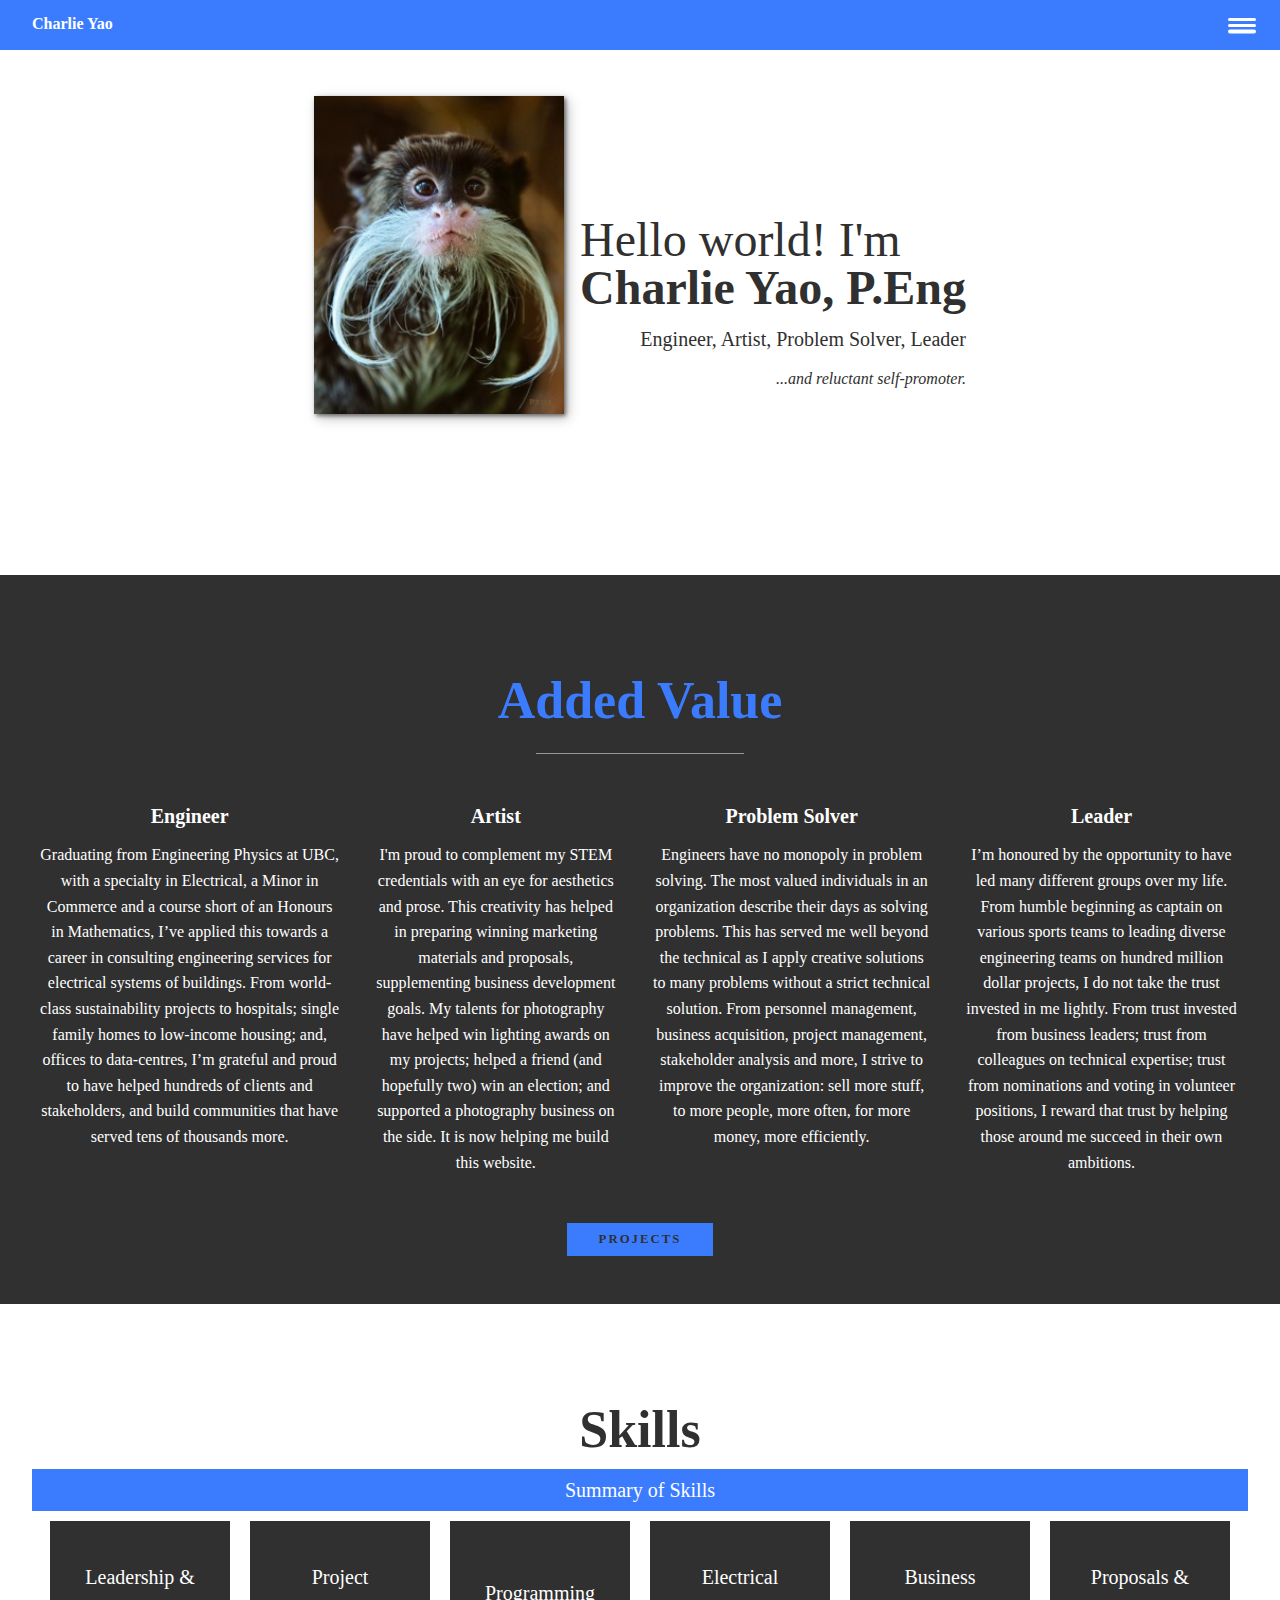
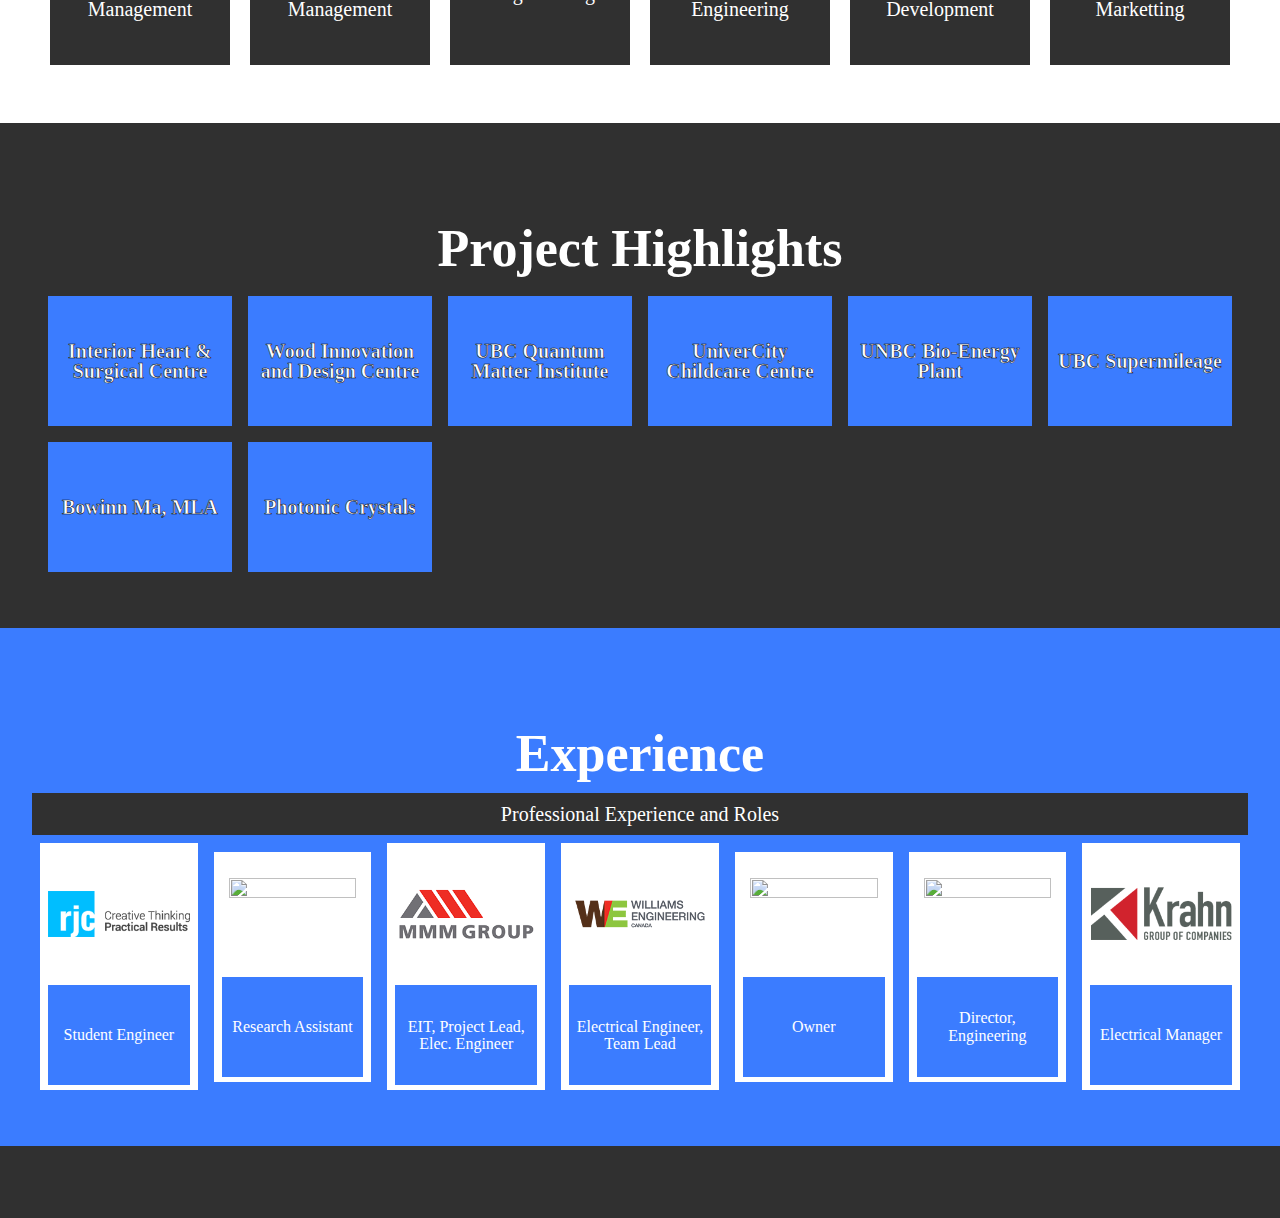
==== commit feffa8e9: "Minor corrections/edits/clean-up." ====
--- a/Index.html
+++ b/Index.html
@@ -16,14 +16,10 @@
 -Create project profile template, possibly script headers/footer/hamburger nav
 
 -Copy for highlighted projects:
-	-IHSC
-	-WIDC
-	-UniverCity Childcare
-	-UBC Supermileage
+
 	-Ecole au Coeur de L'ile?
 	-General Code?
 	-CYAO Photography website/business?
-	-Photography for Bowinn/Keith?
 	-Iceland trip?
 	-MTL/NYC trip?
 	-SEA trip?
@@ -109,21 +105,9 @@
 <!-- Skills -->
 			<section class = "skills" id="skills">
 				<h2 class="section__title section__title--skills"> Skills </h2>
-				<p class = "section__subtitle section__subtitle--skills">These are my skills</p>
+				<p class = "section__subtitle section__subtitle--skills">Summary of Skills</p>
 				<div class = "skills__body">
 
-
- 					<!-- <p class = "skills__item"> Code </p>
-
-				  <p class = "skills__item"> Project Management </p>
-
-					<p class = "skills__item"> Business Development </p>
-
-				 	<p class = "skills__item"> Electrical Engineering</p>
-
-					<p class = "skills__item"> Proposals </p>
-
-					<p class = "skills__item"> Management </p> -->
 
 					<div class = "skills__item" onclick="openLBox('skills__content__lightbox'); currentLBContent('skills__content__lightbox', 'skills__lightBox__container', 1)">
 						<p>Leadership & Management</p>
@@ -424,7 +408,7 @@
 						<div class = "projects__lightBox__container lightBox__container">
 							<div class = "lightBox__container__window">
 								<h2 class ="lightBox__container__title">Interior Heart & Surgical Centre</h2>
-								<h3 class ="lightBox__container__subtitle2">Kelowna General Hospital, Kelowna</h3>
+								<h3 class ="lightBox__container__subtitle2">Kelowna General Hospital, Kelowna, BC</h3>
 								<div class = "lightBox__container__content">
 									<div class = "lightBox__container__item">
 										<img src="img\IHSC.jpg" alt="" class=" projects_lightbox_content" loading=lazy>
@@ -627,35 +611,6 @@
 
 					</div>
 
-					<!-- Project item 1 -->
-					<!-- <a href="#" class = "projects__item">
-						<img src="https://picsum.photos/400?random=1" alt="" class="projects__img">
-					</a> -->
-
-					<!-- Project item 2 -->
-					<!-- <a href="#" class = "projects__item">
-						<img src="https://picsum.photos/400?random=2" alt="" class="projects__img">
-					</a> -->
-
-					<!-- Project item 3 -->
-					<!-- <a href="#" class = "projects__item">
-						<img src="https://picsum.photos/400?random=3" alt="" class="projects__img">
-					</a> -->
-
-					<!-- Project item 4 -->
-					<!-- <a href="#" class = "projects__item">
-						<img src="https://picsum.photos/400?random=4" alt="" class="projects__img">
-					</a> -->
-
-					<!-- Project item 5 -->
-					<!-- <a href="#" class = "projects__item">
-						<img src="https://picsum.photos/400?random=5" alt="" class="projects__img">
-					</a> -->
-
-					<!-- Project item 6 -->
-					<!-- <a href="#" class = "projects__item">
-						<img src="https://picsum.photos/400?random=6" alt="" class="projects__img">
-					</a> -->
 				</div>
 			</section>
 
@@ -663,7 +618,7 @@
 <!-- Experience -->
 			<section class = "experience" id="experience">
 				<h2 class="section__title section__title--experience"> Experience </h2>
-				<p class = "section__subtitle section__subtitle--experience">This is my experience</p>
+				<p class = "section__subtitle section__subtitle--experience">Professional Experience and Roles</p>
 				<div class = "experience__body">
 
 					<div class = "experience__item" onclick="openLBox('experience__content__lightbox'); currentLBContent('experience__content__lightbox', 'experience__lightBox__container', 1)">
--- a/style_sheet.css
+++ b/style_sheet.css
@@ -260,11 +260,18 @@
   font-size: var(--fs-h3);
 }
 
-.section__subtitle--intro,
-.section__subtitle--skills{
+.section__subtitle--intro,{
   background: var(--clr-accent);
   padding: .25em 1em;
   font-family: var(--ff-secondary);
+  color: var(--clr-light);
+}
+
+.section__subtitle--skills{
+  background: var(--clr-accent);
+  padding: .25em 1em;
+  font-family: var(--ff-primary);
+  color: var(--clr-light);
 }
 
 .section__subtitle--subtext{
@@ -278,7 +285,12 @@
   margin-bottom: 2em;
 }
 
-
+.section__subtitle--experience{
+  background: var(--clr-dark);
+  padding: .25em 1em;
+  font-family: var(--ff-primary);
+  color: var(--clr-light);
+}
 
 /*******
  Header
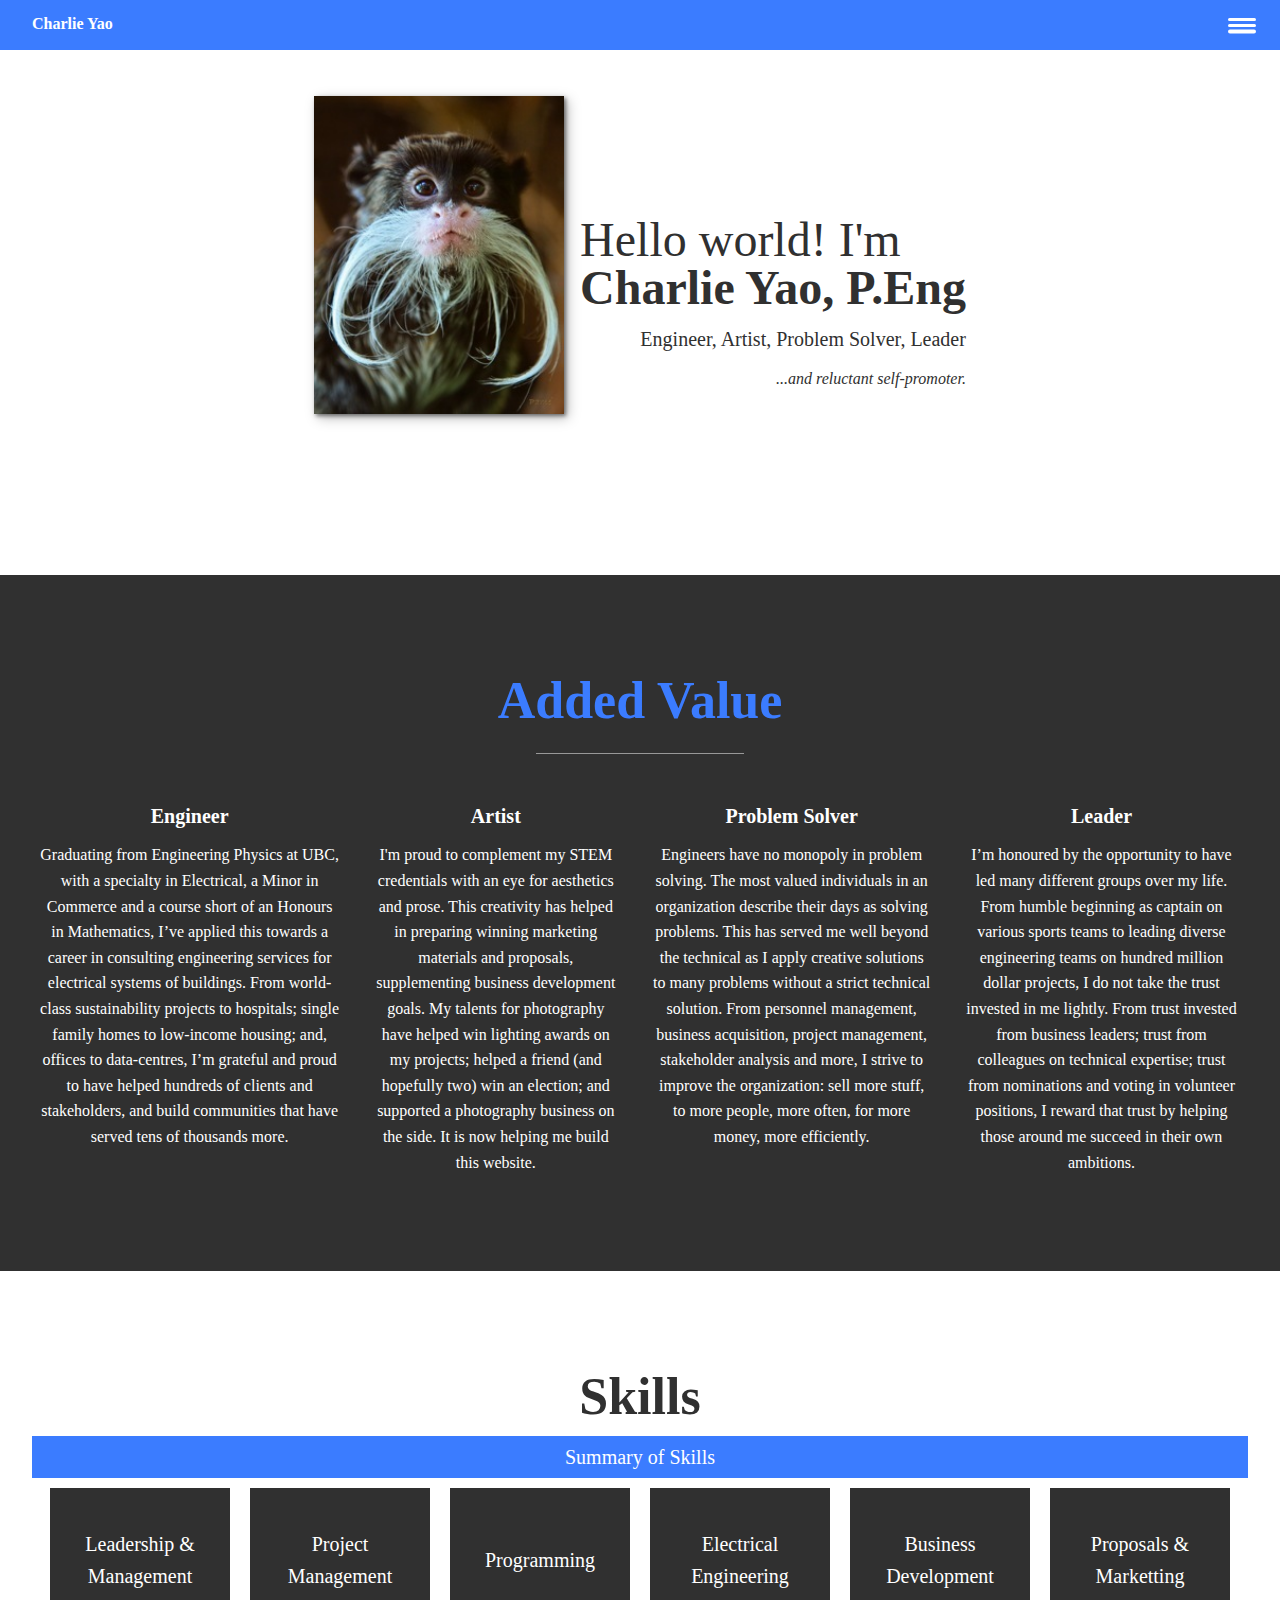
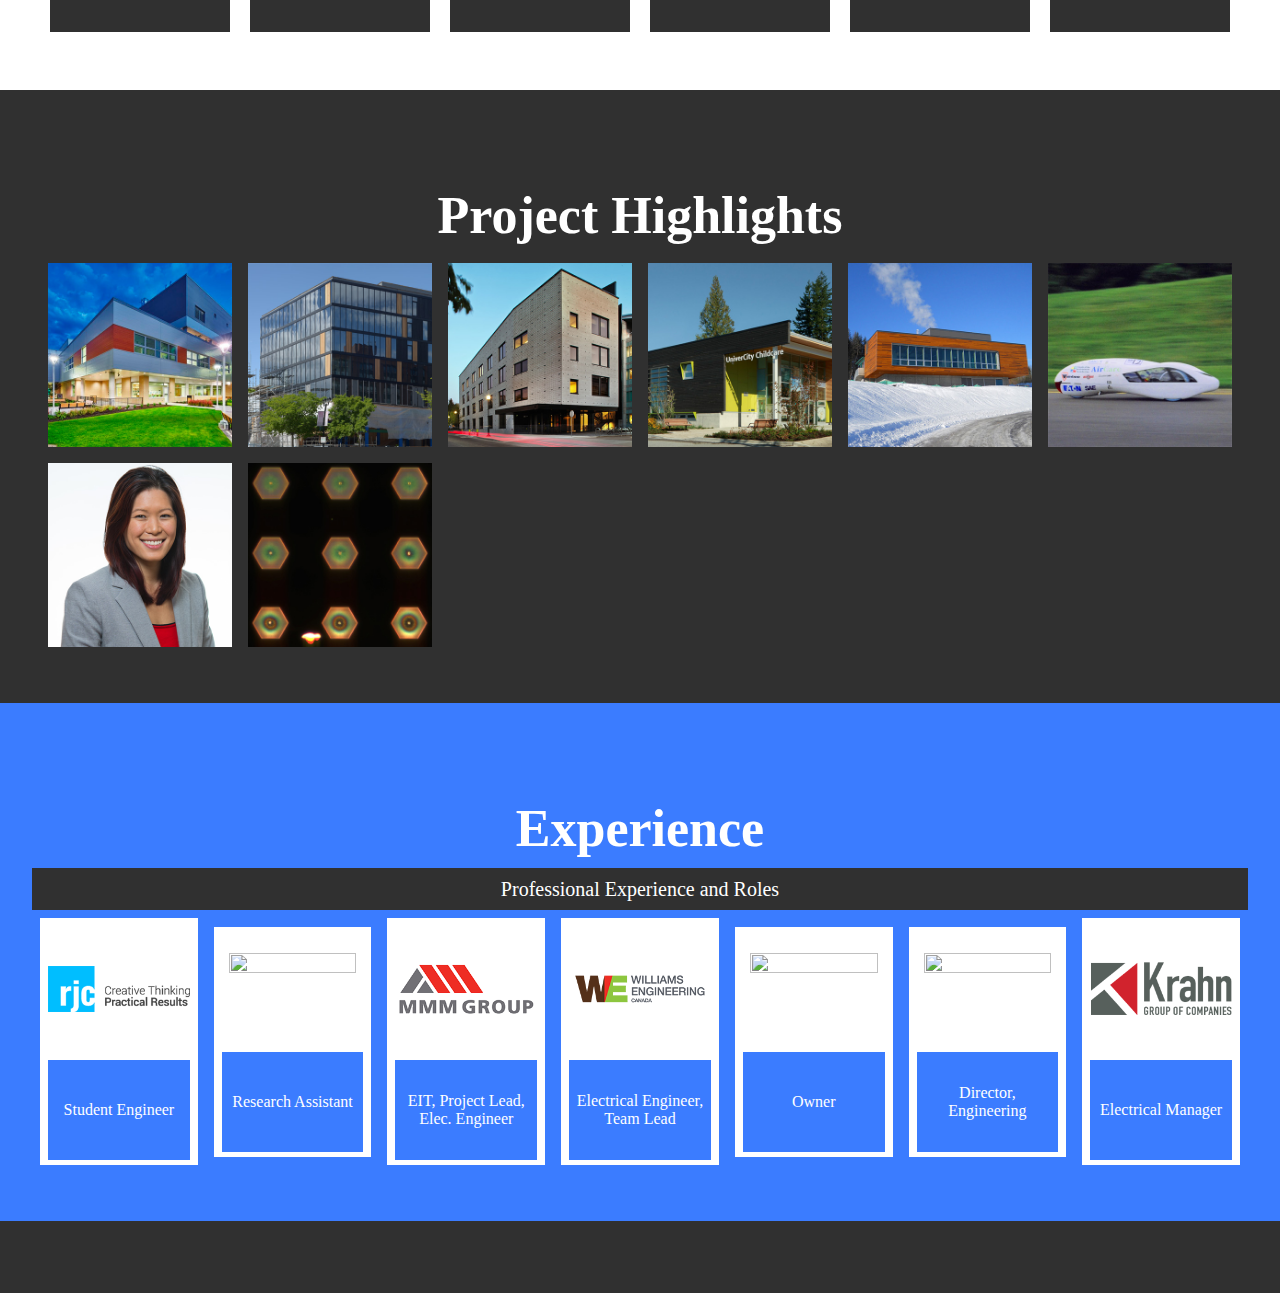
==== commit b6b447d5: "Minor tweaks. Additional photos added." ====
--- a/Index.html
+++ b/Index.html
@@ -99,7 +99,9 @@
 						<p>I’m honoured by the opportunity to have led many different groups over my life. From humble beginning as captain on various sports teams to leading diverse engineering teams on hundred million dollar projects, I do not take the trust invested in me lightly. From trust invested from business leaders; trust from colleagues on technical expertise; trust from nominations and voting in volunteer positions, I reward that trust by helping those around me succeed in their own ambitions.</p>
 					</div>
 				</div>
-				<a href="#character" class="btn">Projects</a>
+				<!-- Button -->
+				<!-- <a href="#character" class="btn">Projects</a> -->
+
 			</section>
 
 <!-- Skills -->
--- a/style_sheet.css
+++ b/style_sheet.css
@@ -662,7 +662,7 @@
 
 .character{
   background-color: var(--clr-dark);
-  background-image: url(./img/DSC_0645.JPG);
+  background-image: url(./img/WIDC.JPG);
   background-attachment: fixed;
   background-position: center;
   background-repeat: no-repeat;
